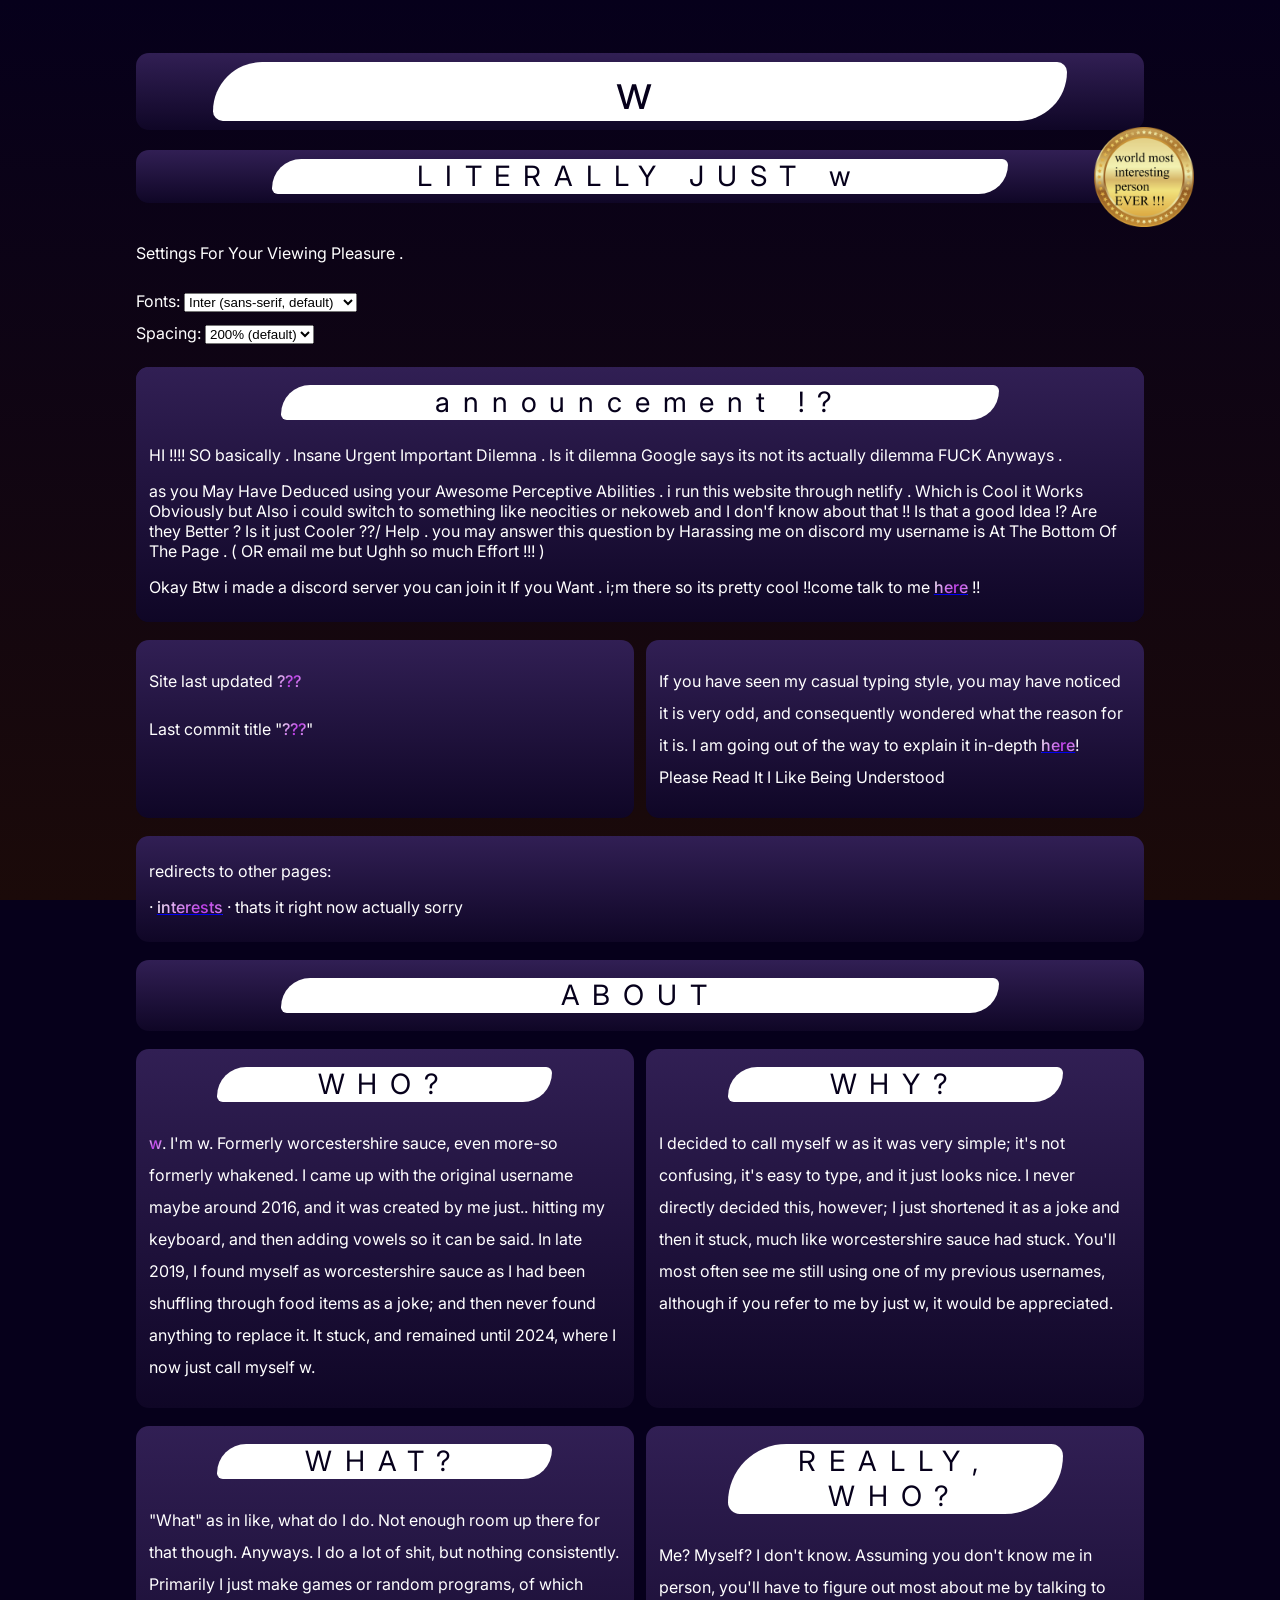
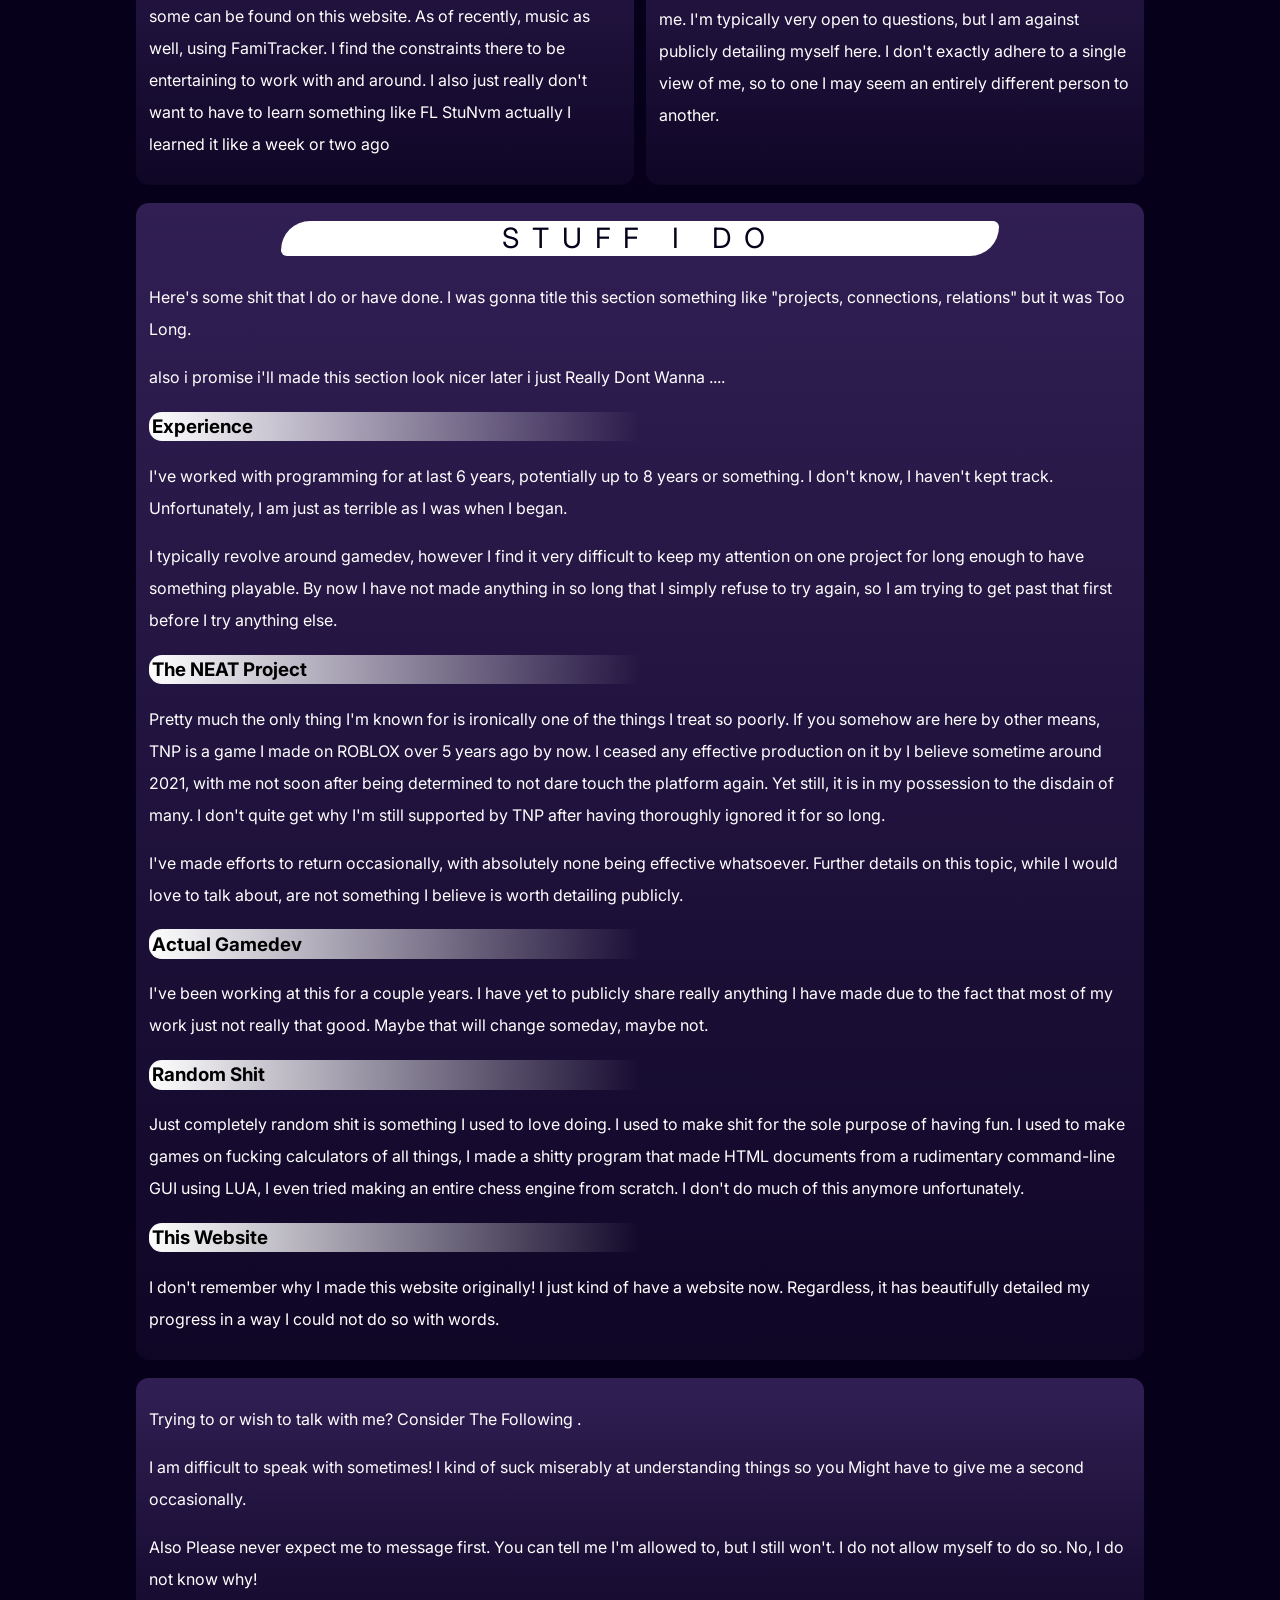
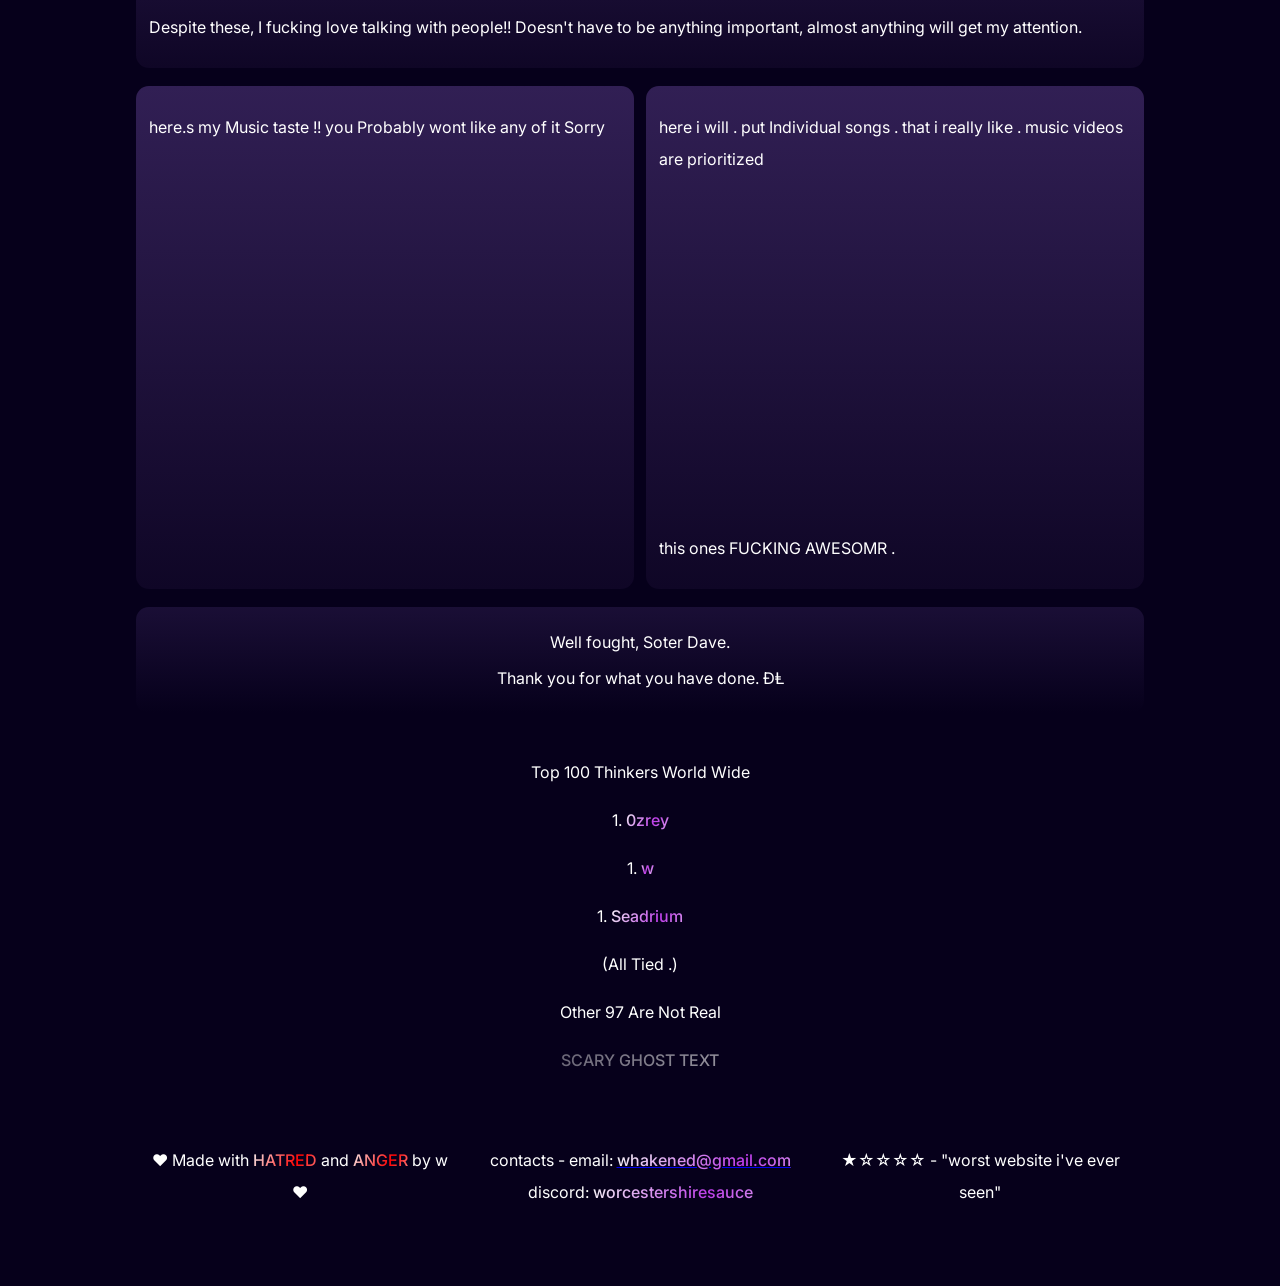
==== index.html @ b0634929 ".hooray Ne wpage Why the fuck not" ====
<!DOCTYPE html>
<html>
    <head>
        <title>WRCSTRSHR</title>
        <link rel="apple-touch-icon" sizes="180x180" href="/apple-touch-icon.png">
        <link rel="icon" type="image/png" sizes="32x32" href="/favicon-32x32.png">
        <link rel="icon" type="image/png" sizes="16x16" href="/favicon-16x16.png">
        <link rel="manifest" href="/site.webmanifest">
        <link rel="mask-icon" href="/safari-pinned-tab.svg" color="#da532c">
        <meta name="apple-mobile-web-app-title" content="WRCSTRSHR">
        <meta name="application-name" content="WRCSTRSHR">
        <meta name="msapplication-TileColor" content="#da532c">
        <meta name="theme-color" content="#ffffff">
        <meta property="og:title" content="WRCSTRSHR" />
        <meta property="og:description" content="wrcstrshr... sau ce..." />
        <meta name="viewport" content="width=device-width, initial-scale=1">
        <meta http-equiv="X-UA-Compatible" content="IE=edge">
        <link rel="stylesheet" href="css/stylesheet_exp.css" />
        <link href="https://fonts.googleapis.com/css?display=swap&amp;family=Inter:500,500italic,300,300italic,400,400italic,700,700italic" rel="stylesheet" type="text/css">
        <link rel="preconnect" href="https://fonts.googleapis.com">
        <link rel="preconnect" href="https://fonts.gstatic.com" crossorigin>
        <link href="https://fonts.googleapis.com/css2?family=Poppins&display=swap" rel="stylesheet">
    </head>
    <body>
        <div class="header">
            <p class="header-text" id="evil-hover"><span>w</span></p>
        </div>
        <br>
        <div class="contain" style="position:relative; align-items:center">
            <div class="subheader">
                <p class="header-text" style="position:relative;z-index:3;">LITERALLY JUST w</p>
            </div>
            <img src="resources/badge.png" style="height:100px;vertical-align:middle;position:absolute;float:right;left:100%;top:50%;transform:translate(-50%,-50%);z-index:1;">
        </div>
        <div class="inl-b full row">
            <p>Settings For Your Viewing Pleasure .</p>
            <label>Fonts:</label>
            <select id="font-select">
                <option value="Arial">Arial (sans-serif)</option>
                <option value="Consolas">Consolas (mono, serif)</option>
                <option value="Georgia">Georgia (serif)</option>
                <option value="Inter" selected>Inter (sans-serif, default)</option>
                <option value="Lucida Sans">Lucida Sans (sans-serif)</option>
                <option value="Times New Roman">Times New Roman (serif)</option>
            </select>
            <br>
            <label>Spacing:</label>
            <select id="spacing-select">
                <option value="100%">100%</option>
                <option value="150%">150%</option>
                <option value="200%" selected>200% (default)</option>
                <option value="250%">250%</option>
                <option value="300%">300%</option>
            </select>
        </div>
        <div class="contain">
            <div class="inl-b full">
                <div class="subheader">
                    <p class="header-text">announcement !?</p>
                </div>
                <p>HI !!!! SO basically . Insane Urgent Important Dilemna . Is it dilemna  Google says its not its actually dilemma FUCK Anyways .</p>
                <p>as you May Have Deduced using your Awesome Perceptive Abilities . i run this website through netlify . Which is Cool it Works Obviously but Also i could switch to something like neocities or nekoweb and I don'f know about that !! Is that a good Idea !?  Are they Better ? Is it just Cooler ??/ Help . you may answer this question by Harassing me on discord my username is At The Bottom  Of The Page . ( OR email me but Ughh so much Effort !!! )</p>
                <p>Okay Btw i made a discord server you can join it If you Want . i;m there so its pretty cool !!come talk to me <a href="https://discord.gg/jdTwcpNpFX"><span class="fancy-text">here</span></a> !!</p>
            </div>
        </div>
        <div class="row">
            <div class="flex-item">
                <p>Site last updated <span class="fancy-text" id="automatic-repo-update-detector-magic">???</span></p>
                <p>Last commit title "<span class="fancy-text" id="automatic-repo-commit-detector-magic">???</span>"</p>
            </div>
            <div class="flex-item">
                <p>If you have seen my casual typing style, you may have noticed it is very odd, and consequently wondered what the reason for it is. I am going out of the way to explain it in-depth <a href="essay.html"><span class="fancy-text">here</span></a>! Please Read It I Like Being Understood</p>
            </div>
        </div>
        <div class="inl-b full">
            <p>redirects to other pages:</p>
            <p>· <a href="interests.html"><span class="fancy-text">interests</span></a> · thats it right now actually sorry</p>
        </div>
        <div class="inl-b full">
            <div class="subheader">
                <p class="header-text">ABOUT</p>
            </div>
        </div>
        <div class="row">
            <div class="flex-item">
                <div class="subheader">
                    <p class="header-text">WHO?</p>
                </div>
                <p><span class="fancy-text">w</span>. I'm w. Formerly worcestershire sauce, even more-so formerly whakened. I came up with the original username maybe around 2016, and it was created by me just.. hitting my keyboard, and then adding vowels so it can be said. In late 2019, I found myself as worcestershire sauce as I had been shuffling through food items as a joke; and then never found anything to replace it. It stuck, and remained until 2024, where I now just call myself w.</p>
            </div>
            <div class="flex-item">
                <div class="subheader">
                    <p class="header-text">WHY?</p>
                </div>
                <p>I decided to call myself w as it was very simple; it's not confusing, it's easy to type, and it just looks nice. I never directly decided this, however; I just shortened it as a joke and then it stuck, much like worcestershire sauce had stuck. You'll most often see me still using one of my previous usernames, although if you refer to me by just w, it would be appreciated.</p>
            </div>
        </div>
        <div class="row">
            <div class="flex-item">
                <div class="subheader">
                    <p class="header-text">WHAT?</p>
                </div>
                <p>"What" as in like, what do I do. Not enough room up there for that though. Anyways. I do a lot of shit, but nothing consistently. Primarily I just make games or random programs, of which some can be found on this website. As of recently, music as well, using FamiTracker. I find the constraints there to be entertaining to work with and around. I also just really don't want to have to learn something like FL StuNvm actually I learned it like a week or two ago</p>
            </div>
            <div class="flex-item">
                <div class="subheader">
                    <p class="header-text">REALLY, WHO?</p>
                </div>
                <p>Me? Myself? I don't know. Assuming you don't know me in person, you'll have to figure out most about me by talking to me. I'm typically very open to questions, but I am against publicly detailing myself here. I don't exactly adhere to a single view of me, so to one I may seem an entirely different person to another.</p>
            </div>
        </div>
        <div class="inl-b full custom-spacing">
            <div class="subheader">
                <p class="header-text">STUFF I DO</p>
            </div>
            <p>Here's some shit that I do or have done. I was gonna title this section something like "projects, connections, relations" but it was Too Long.</p>
            <p>also i promise i'll made this section look nicer later i just Really Dont Wanna ....</p>
            <h3>Experience</h3>
            <p>I've worked with programming for at last 6 years, potentially up to 8 years or something. I don't know, I haven't kept track. Unfortunately, I am just as terrible as I was when I began.</p>
            <p>I typically revolve around gamedev, however I find it very difficult to keep my attention on one project for long enough to have something playable. By now I have not made anything in so long that I simply refuse to try again, so I am trying to get past that first before I try anything else.</p>
            <h3>The NEAT Project</h3>
            <p>Pretty much the only thing I'm known for is ironically one of the things I treat so poorly. If you somehow are here by other means, TNP is a game I made on ROBLOX over 5 years ago by now. I ceased any effective production on it by I believe sometime around 2021, with me not soon after being determined to not dare touch the platform again. Yet still, it is in my possession to the disdain of many. I don't quite get why I'm still supported by TNP after having thoroughly ignored it for so long.</p>
            <p>I've made efforts to return occasionally, with absolutely none being effective whatsoever. Further details on this topic, while I would love to talk about, are not something I believe is worth detailing publicly.</p>
            <h3>Actual Gamedev</h3>
            <p>I've been working at this for a couple years. I have yet to publicly share really anything I have made due to the fact that most of my work just not really that good. Maybe that will change someday, maybe not.</p>
            <h3>Random Shit</h3>
            <p>Just completely random shit is something I used to love doing. I used to make shit for the sole purpose of having fun. I used to make games on fucking calculators of all things, I made a shitty program that made HTML documents from a rudimentary command-line GUI using LUA, I even tried making an entire chess engine from scratch. I don't do much of this anymore unfortunately.</p>
            <h3>This Website</h3>
            <p>I don't remember why I made this website originally! I just kind of have a website now. Regardless, it has beautifully detailed my progress in a way I could not do so with words.</p>
        </div>
        <div class="inl-b full custom-spacing">
            <p>Trying to or wish to talk with me? Consider The Following .</p>
            <p>I am difficult to speak with sometimes! I kind of suck miserably at understanding things so you Might have to give me a second occasionally.</p>
            <p>Also Please never expect me to message first. You can tell me I'm allowed to, but I still won't. I do not allow myself to do so. No, I do not know why!</p>
            <p>Despite these, I fucking love talking with people!! Doesn't have to be anything important, almost anything will get my attention.</p>
            <p hidden>No Like Seriously Please Talk To Me . I Beg .</p>
        </div>
        <div class="row">
            <div class="flex-item">
                <p>here.s my Music taste !!  you Probably wont like any of it  Sorry</p>
                <iframe style="border-radius:12px" src="https://open.spotify.com/embed/playlist/1GvPJZ5FViC3XLOrgk7aJn?utm_source=generator&theme=0" width="100%" height="352" frameBorder="0" allowfullscreen="" allow="autoplay; clipboard-write; encrypted-media; fullscreen; picture-in-picture" loading="lazy"></iframe>
            </div>
            <div class="flex-item">
                <p>here i will . put Individual songs . that i really like . music videos are prioritized</p>
                <iframe width="560" height="315" src="https://www.youtube.com/embed/6N4rLtjPzH0?si=z0JLxBA4Mx4wcsx-" title="YouTube video player" frameborder="0" allow="accelerometer; autoplay; clipboard-write; encrypted-media; gyroscope; picture-in-picture; web-share" referrerpolicy="strict-origin-when-cross-origin" allowfullscreen></iframe>
                <p>this ones FUCKING AWESOMR .</p>
            </div>
        </div>
        <div class="inl-b full fadeout">
            <p style="text-align: center;">Well fought, Soter Dave.</p>
            <p style="text-align: center;">Thank you for what you have done. ĐⱠ</p>
        </div>
        <div class="inl-b full decocontain custom-spacing">
            <p style="text-align: center;">Top 100 Thinkers World Wide</p>
            <p style="text-align: center;">1. <span class="fancy-text">0zrey</span></p>
            <p style="text-align: center;">1. <span class="fancy-text">w</span></p>
            <p style="text-align: center;">1. <span class="fancy-text">Seadrium</span></p>
            <p style="text-align: center;">(All Tied .)</p>
            <p style="text-align: center;">Other 97 Are Not Real</p>
            <p style="text-align: center;" class="scary-ghost-text">SCARY GHOST TEXT</p>
        </div>
        <div class="decocontain row">
            <div class="flex-item decocontain">
                <p style="text-align: center;">❤ Made with <span class="fancy-text" style="color:#f00;">HATRED</span> and <span class="fancy-text" style="color:#f00;">ANGER</span> by w ❤</p>
            </div>
            <div class="flex-item decocontain">
                <p style="text-align: center;">contacts - email: <a href="mailto:whakened@gmail.com"><span class="fancy-text">whakened@gmail.com</span></a> discord: <span class="fancy-text">worcestershiresauce</span></p>
            </div>
            <div class="flex-item decocontain">
                <p style="text-align: center;">★☆☆☆☆ - "worst website i've ever seen"</p>
            </div>
        </div>
        <script>
            async function getDateOfLastUpdate() {
                const response = await fetch(`https://api.github.com/repos/whakened/wrcstrshr`);
                const repoData = await response.json();
                const lastUpdated = new Date(repoData.updated_at).toLocaleString();
                document.getElementById('automatic-repo-update-detector-magic').textContent = lastUpdated;
            }
            getDateOfLastUpdate();
            async function getLastCommit() {
                const response = await fetch(`https://api.github.com/repos/whakened/wrcstrshr/commits`);
                const commitData = await response.json();
                const lastCommit = commitData[0].commit.message;
                document.getElementById('automatic-repo-commit-detector-magic').textContent = lastCommit;
            }
            getLastCommit();
        </script>
        <script>
            document.getElementById('font-select').addEventListener('change', function () {
                const selectedFont = this.value;
                document.body.style.fontFamily = selectedFont;
            });
            document.getElementById('spacing-select').addEventListener('change', function () {
                const selectedSpacing = this.value;
                const elements = document.querySelectorAll('.row');
                elements.forEach(function(element) {
                    element.style.lineHeight = selectedSpacing;
                });
                const elements_alt = document.querySelectorAll('.custom-spacing > p')
                elements_alt.forEach(function(element) {
                    element.style.lineHeight = selectedSpacing;
                });
            });
        </script>
        <script>
            var kp = 0;
            document.onkeypress = function (e) {
                e = e || window.event;
                switch(kp){ //YES !!! IF-ELSE CHAINS BUT FANCY !!! FUCK YEAHJ !!! Kill me
                    case 0:
                        if(e.keyCode==115){
                            kp=e.keyCode;
                        } else {
                            kp=0;
                        }
                        break; 
                    case 115:
                        if(e.keyCode==112){
                            kp=e.keyCode;
                        } else {
                            kp=0;
                        }
                        break; 
                    case 112:
                        if(e.keyCode==105){
                            kp=e.keyCode;
                        } else {
                            kp=105;
                        }
                        break; 
                    case 105:
                        if(e.keyCode==110){
                            kp=0;
                            document.body.style.animationName = 'spin';
                        } else {
                            kp=0;
                        }
                        break; 
                }
            };
        </script>
    </body>
</html>
---- css/stylesheet_exp.css ----
body {
    padding: 5vh 10vw;
    background-color: #06001B; 
    height: 100%;
    background-repeat: no-repeat;
    background-attachment: fixed;
    font-family: 'Inter', sans-serif;
    background-image: linear-gradient(to bottom, #06001B, #1B0A09);

    animation-name: none;
    animation-duration: 30000ms;
    animation-iteration-count: infinite;
    animation-timing-function: linear;
}
div {
    border-radius: 1vw;
    background-color: #311F54;
    padding: 1vh 1vw;
    color: #fff;
    font-size: 1rem;
    background-image: linear-gradient(to bottom, #311F54, #0F0626)
}
h3 {
    color: #000;
    border-radius: 1vw;
    padding: 0.25vw;
    align-self: left;
    background: linear-gradient(to right, #fff, #fff0, #fff0)
}
#oneko {
    border-radius: 0;
    background-color: #311F5400;
    padding: 0vh 0vw;
    margin: none;
    font-size: 10vw;
    height: inherit;
    background-image: none;
}
#evil-hover:hover span {
    display: none;
}
#evil-hover:hover:before {
    content: "I HATE CSS";
}
.hidecontent > * {
    opacity: 100%;
    transition: opacity 0.3s;
}
.hidecontent:not(:hover) > * {
    opacity: 0%;
    transition: opacity 0.3s;
}
::-webkit-scrollbar {
    background: linear-gradient(to bottom, #040014, #0F0605);
}
::-webkit-scrollbar-thumb {
    background: linear-gradient(to bottom, #110B1E, #1F0B0A);
    border-radius: 15px;
}
::-webkit-scrollbar-thumb:hover {
    background: linear-gradient(to bottom, #1A112D, #3D1614);
    border-radius: 15px;
}
.header + br + .contain ~ div {
    margin-top: 2vh;
}
.contain {
    border-radius: 1vw;
    padding: 0vh 0vw;
}
.row {
    border-radius: 1vw;
    padding: 0vh 0vw;
    display: flex;
    justify-content:stretch;
    background-image: none;
    background: none;
    line-height:200%;
}
ul {
    line-height:200%;
}
.custom-spacing p {
    line-height:200%;
}
.row > div {
    flex-basis: 100%;
    margin-left: 0.5vw;
    margin-right: 0.5vw;
    height: inherit;
    overflow:hidden;
    overflow-wrap:break-word;
}
.flex-item:first-child {
    margin-left: 0vw;
    margin-right: 0.5vw;
}
.flex-item:last-child{
    margin-left: 0.5vw;
    margin-right: 0vw;
}
.header {
    text-align: center;
    letter-spacing: 1vw;
    font-size: 3rem;
    color: #06001B;
    background-color: none;
}
.subheader {
    text-align: center;
    letter-spacing: 1vw;
    font-size: 1.75rem;
    color: #06001B;
    background-color: #ffffff00;
    background-image: none;
}
.header > .header-text {
    background-image: url("https://wrcstrshr.netlify.app/logo.png");
    background-blend-mode: difference;
    background-size: 50vw;
    background-position: center;
    background-repeat: no-repeat;
    background-color: #fff;
    margin: 0vh 5vw;
    border-radius: 5rem 1rem;
    text-shadow: #fff 2px 2px, #fff 2px -2px, #fff -2px 2px, #fff -2px -2px;
}
.subheader > .header-text {
    background-image: url("https://wrcstrshr.netlify.app/logo.png");
    background-blend-mode: difference;
    background-size: 50vw;
    background-position: center;
    background-repeat: no-repeat;
    background-color: #fff;
    margin: 0vh 5vw;
    border-radius: 5rem 1rem;
    text-shadow: #fff 2px 2px, #fff 2px -2px, #fff -2px 2px, #fff -2px -2px;
    width: 75%;
    margin-left: 12.5%;
    line-height: 125%;
}
.row > .flex-item > .subheader > .header-text {
    background-size: 25vw;
}
.fadeout {
    background: linear-gradient(to bottom, #311F5477, #0F062600);
}
.inl-b {
    display: inline-block;
}
.quart { 
    width: calc(97.5% / 4 - 2.25vw);
    margin-left: 0.75vw;
    overflow-wrap: break-word;
}
.fquart  {
    width: calc(97.5% / 4 - 2.25vw);
    margin-left: 0vw;
    overflow-wrap: break-word;
}
.half {
    width: 47%;
    overflow-wrap: break-word;
}
.full {
    width: 97.5%;
    overflow-wrap: break-word;
}
.left {
    float: left;
}
.right {
    float: right;
}
.decotext {
    text-align: center;
    font-size: 3rem;
	background: linear-gradient(to bottom, #110B1E, #3D1614);
    background-clip: text;
	-webkit-background-clip: text;
	-webkit-text-fill-color: transparent;
    letter-spacing: -2px;
}
.decocontain {
    background: none;
}
.decotextb {
    text-align: center;
    font-size: 3rem;
    margin-top: -6rem;
    letter-spacing: -2px;
}
.fancy-text {
    color: #bd3ce8;
    --glare: #f5f5f5;
	animation: fancyText 5s ease-in-out infinite;
	background: linear-gradient(-60deg, currentColor, currentColor, var(--glare), currentColor, var(--glare));
	background-size: 300%;
	-webkit-background-clip: text;
	background-clip: text;
	-webkit-text-fill-color: transparent;
    font-weight: 500;
}
@keyframes fancyText {
	0% {background-position: 50% 50%;}
	50% {background-position: 100% 50%;}
    100% {background-position: 200% 50%;}
}
.scary-ghost-text {
	animation: scaryGhostText 5s ease-in-out infinite;
	background: linear-gradient(-60deg, transparent, transparent, #f5f3f5, transparent);
	background-size: 300%;
	-webkit-background-clip: text;
	background-clip: text;
	-webkit-text-fill-color: transparent;
    font-weight: 500;
}
@keyframes scaryGhostText {
	0% {background-position: 50% 50%;}
	50% {background-position: 100% 50%;}
    100% {background-position: 200% 50%;}
}

/* SPIN !!!! YEAJH */

@-webkit-keyframes spin {
    from { -webkit-transform: rotate(0deg); }
    to { -webkit-transform: rotate(360deg); }
}
@keyframes spin {
    from { transform:rotate(0deg); }
    to { transform:rotate(360deg); }
}
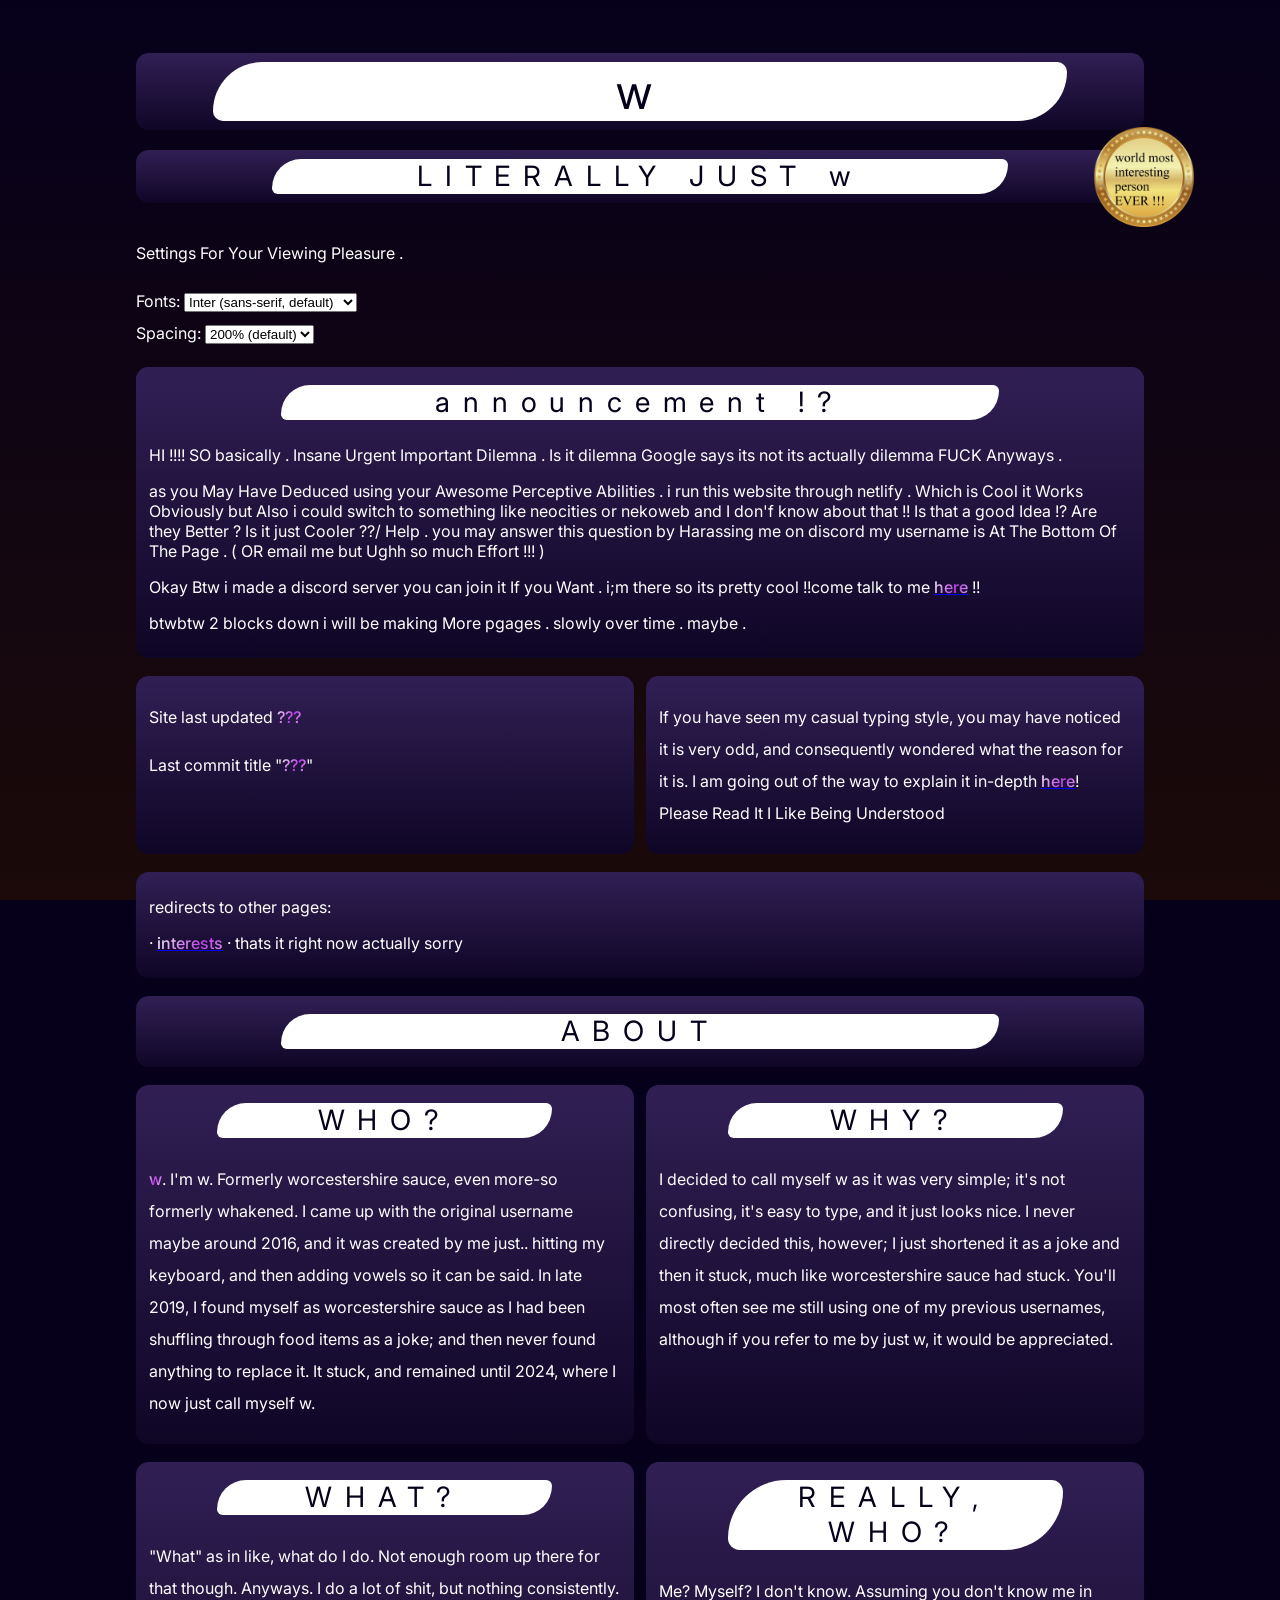
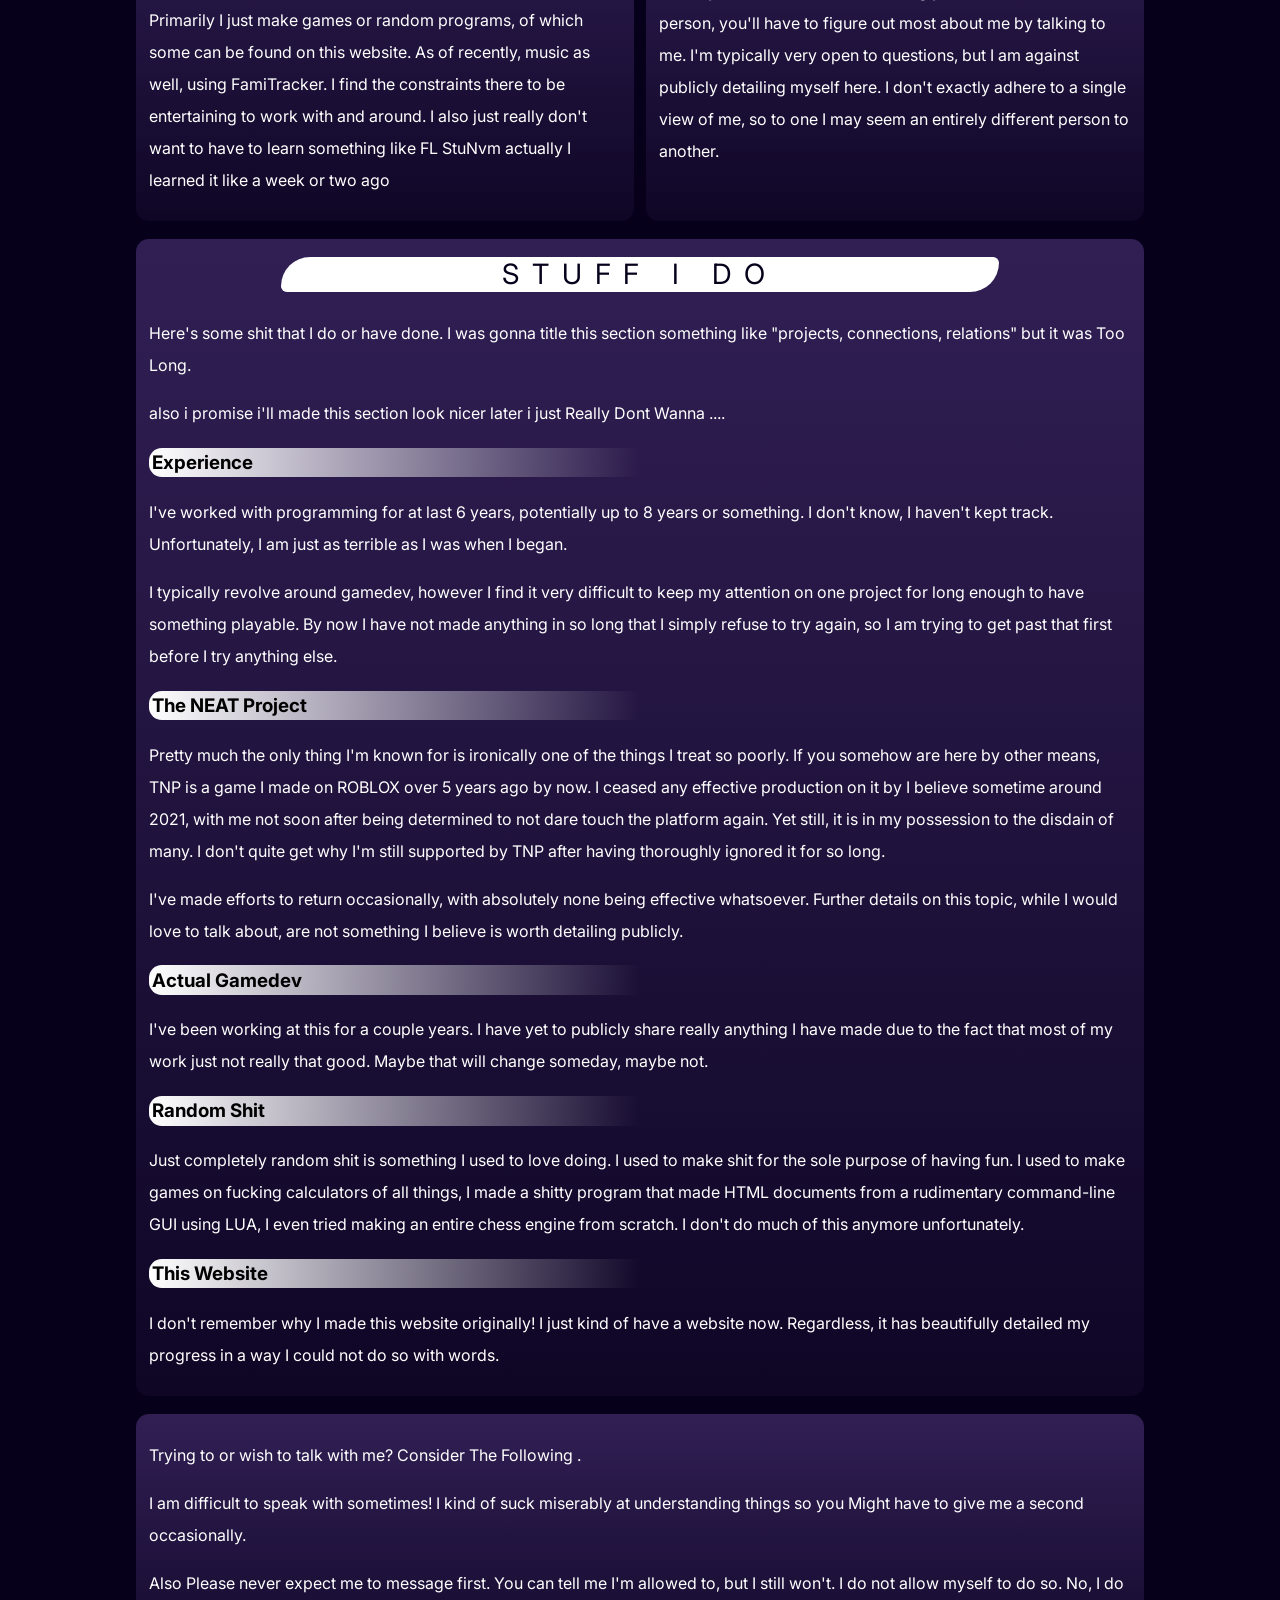
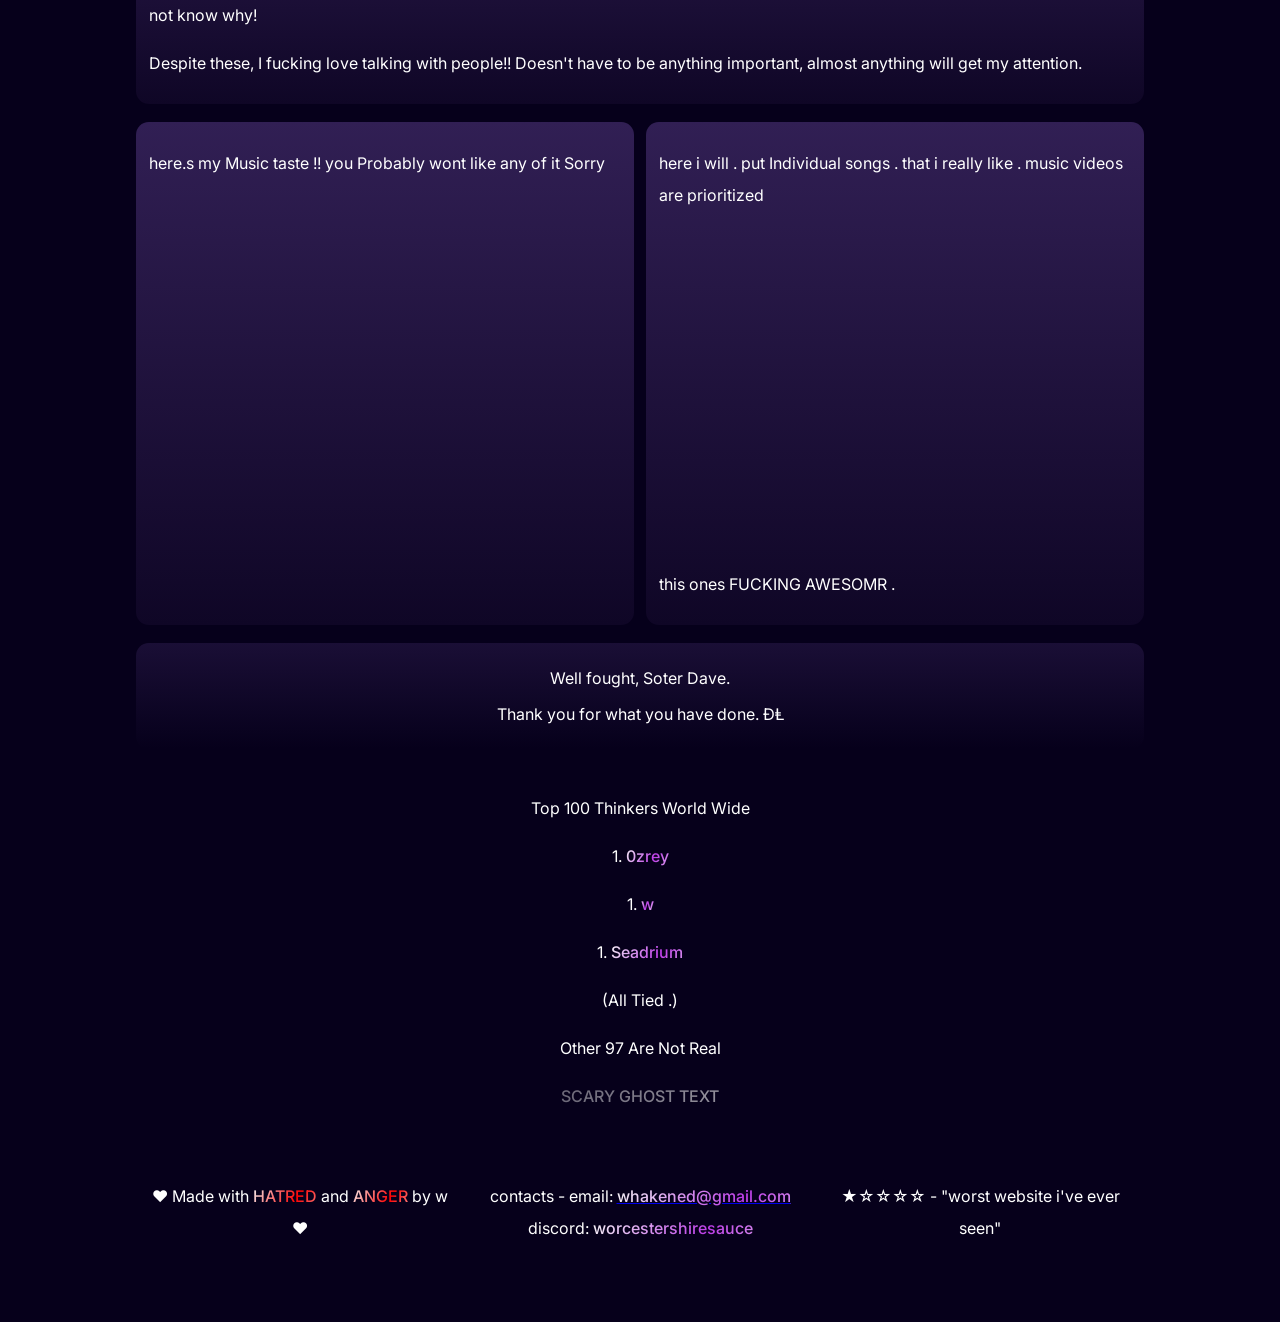
==== commit 30407f03: "i hate writing !!!!" ====
--- a/index.html
+++ b/index.html
@@ -61,6 +61,7 @@
                 <p>HI !!!! SO basically . Insane Urgent Important Dilemna . Is it dilemna  Google says its not its actually dilemma FUCK Anyways .</p>
                 <p>as you May Have Deduced using your Awesome Perceptive Abilities . i run this website through netlify . Which is Cool it Works Obviously but Also i could switch to something like neocities or nekoweb and I don'f know about that !! Is that a good Idea !?  Are they Better ? Is it just Cooler ??/ Help . you may answer this question by Harassing me on discord my username is At The Bottom  Of The Page . ( OR email me but Ughh so much Effort !!! )</p>
                 <p>Okay Btw i made a discord server you can join it If you Want . i;m there so its pretty cool !!come talk to me <a href="https://discord.gg/jdTwcpNpFX"><span class="fancy-text">here</span></a> !!</p>
+                <p>btwbtw 2 blocks down i will be making More pgages . slowly over time . maybe .</p>
             </div>
         </div>
         <div class="row">
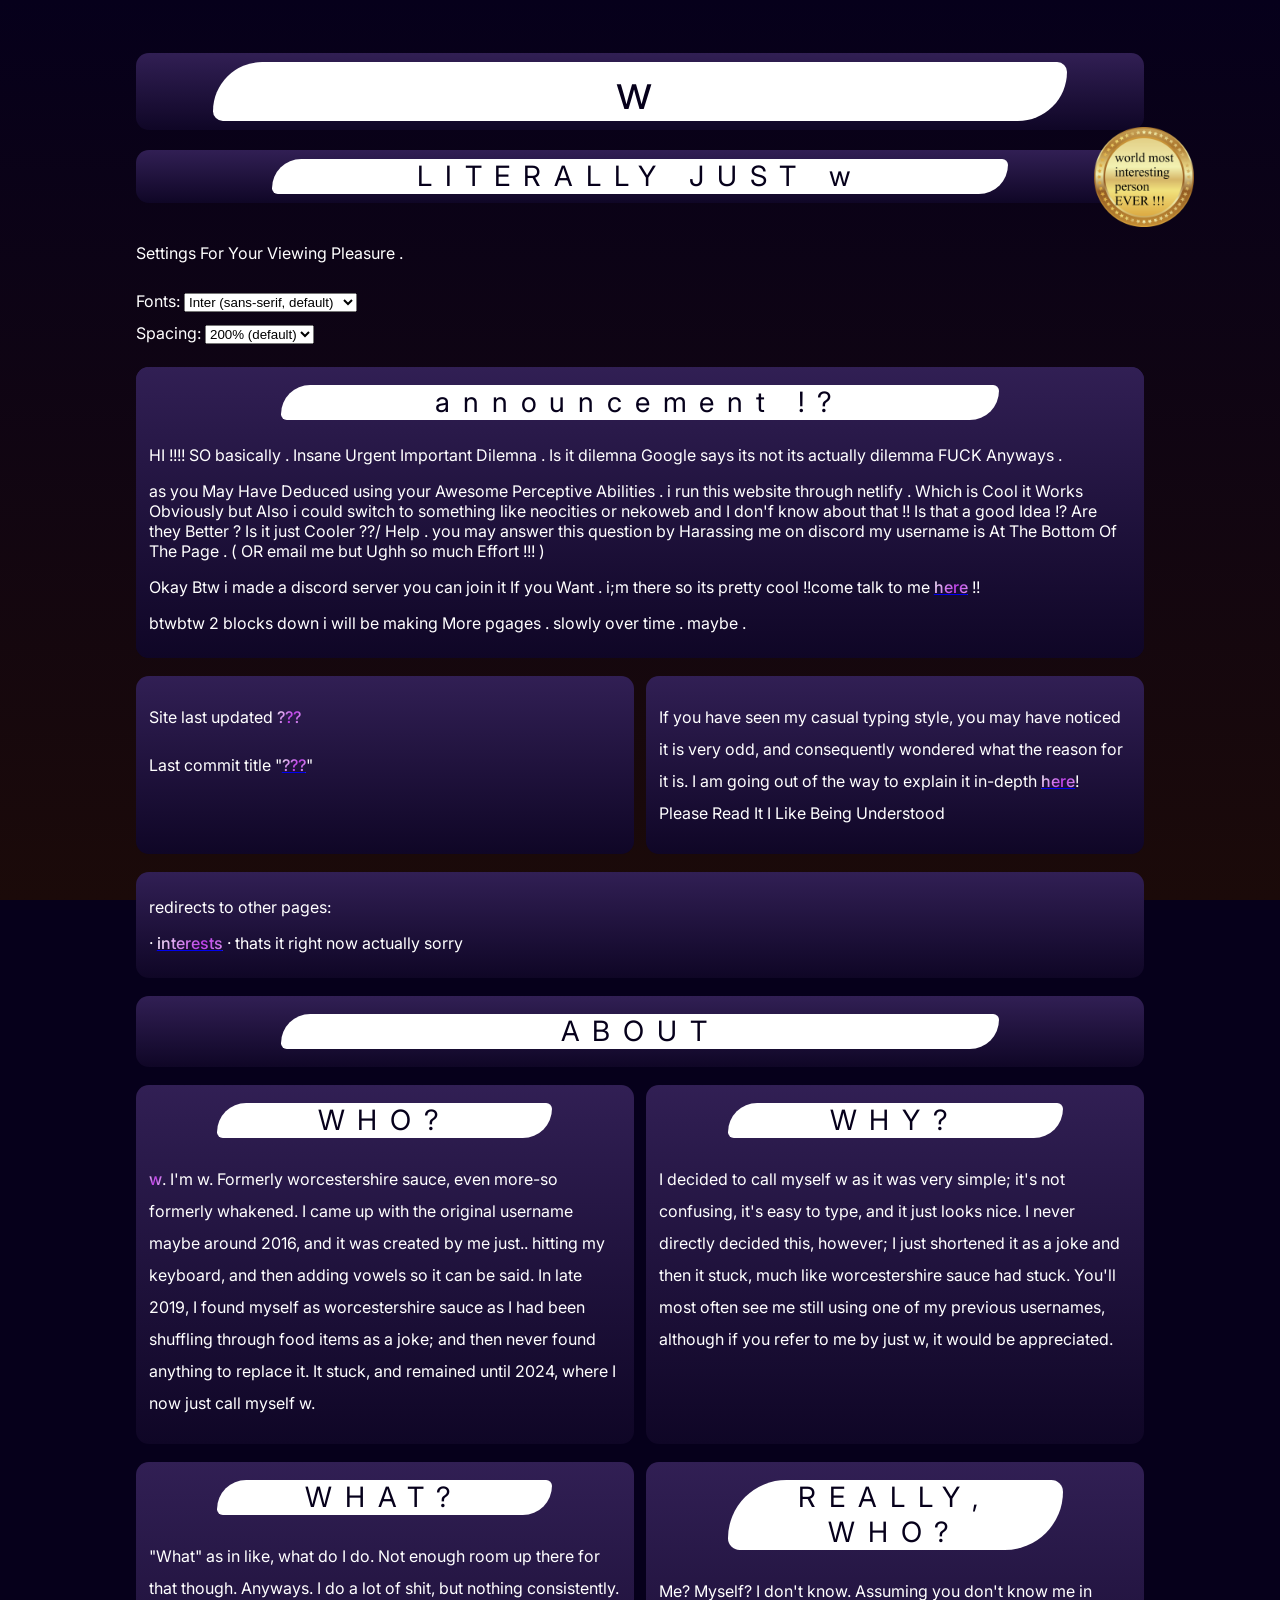
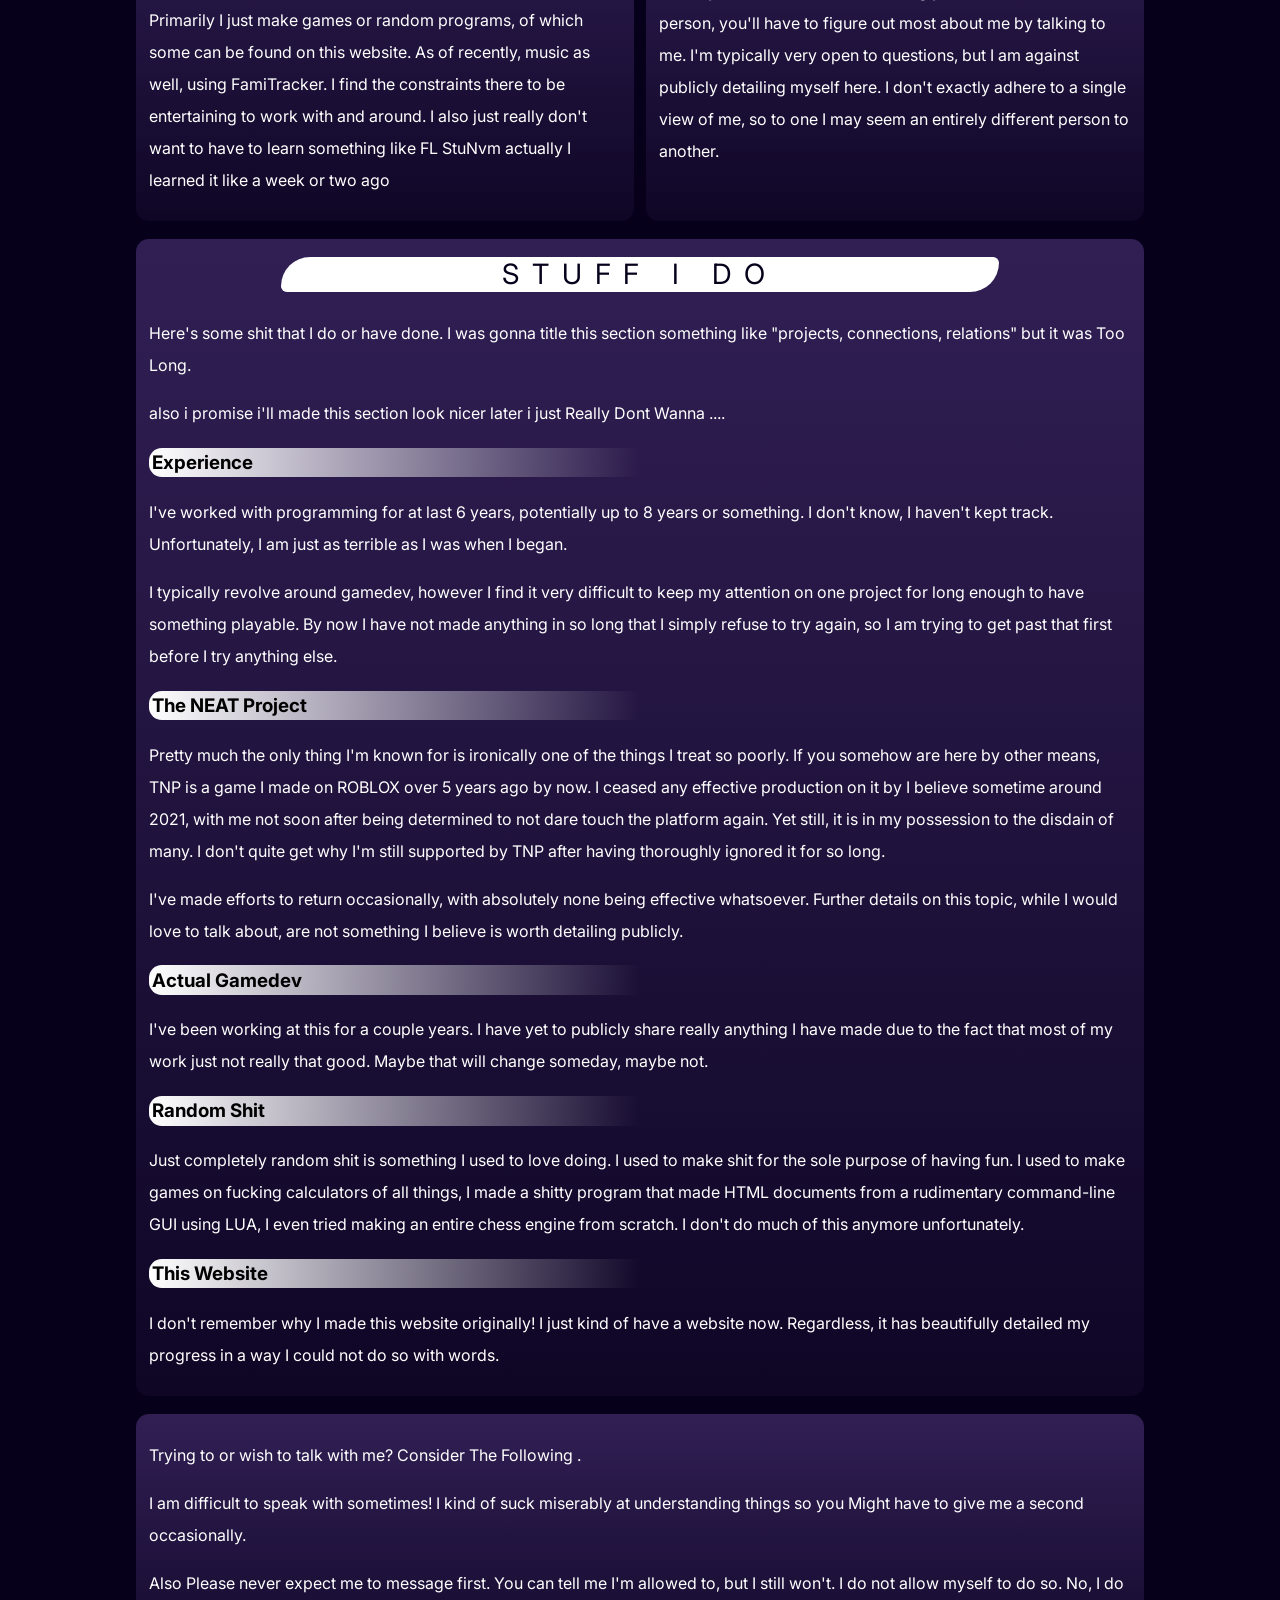
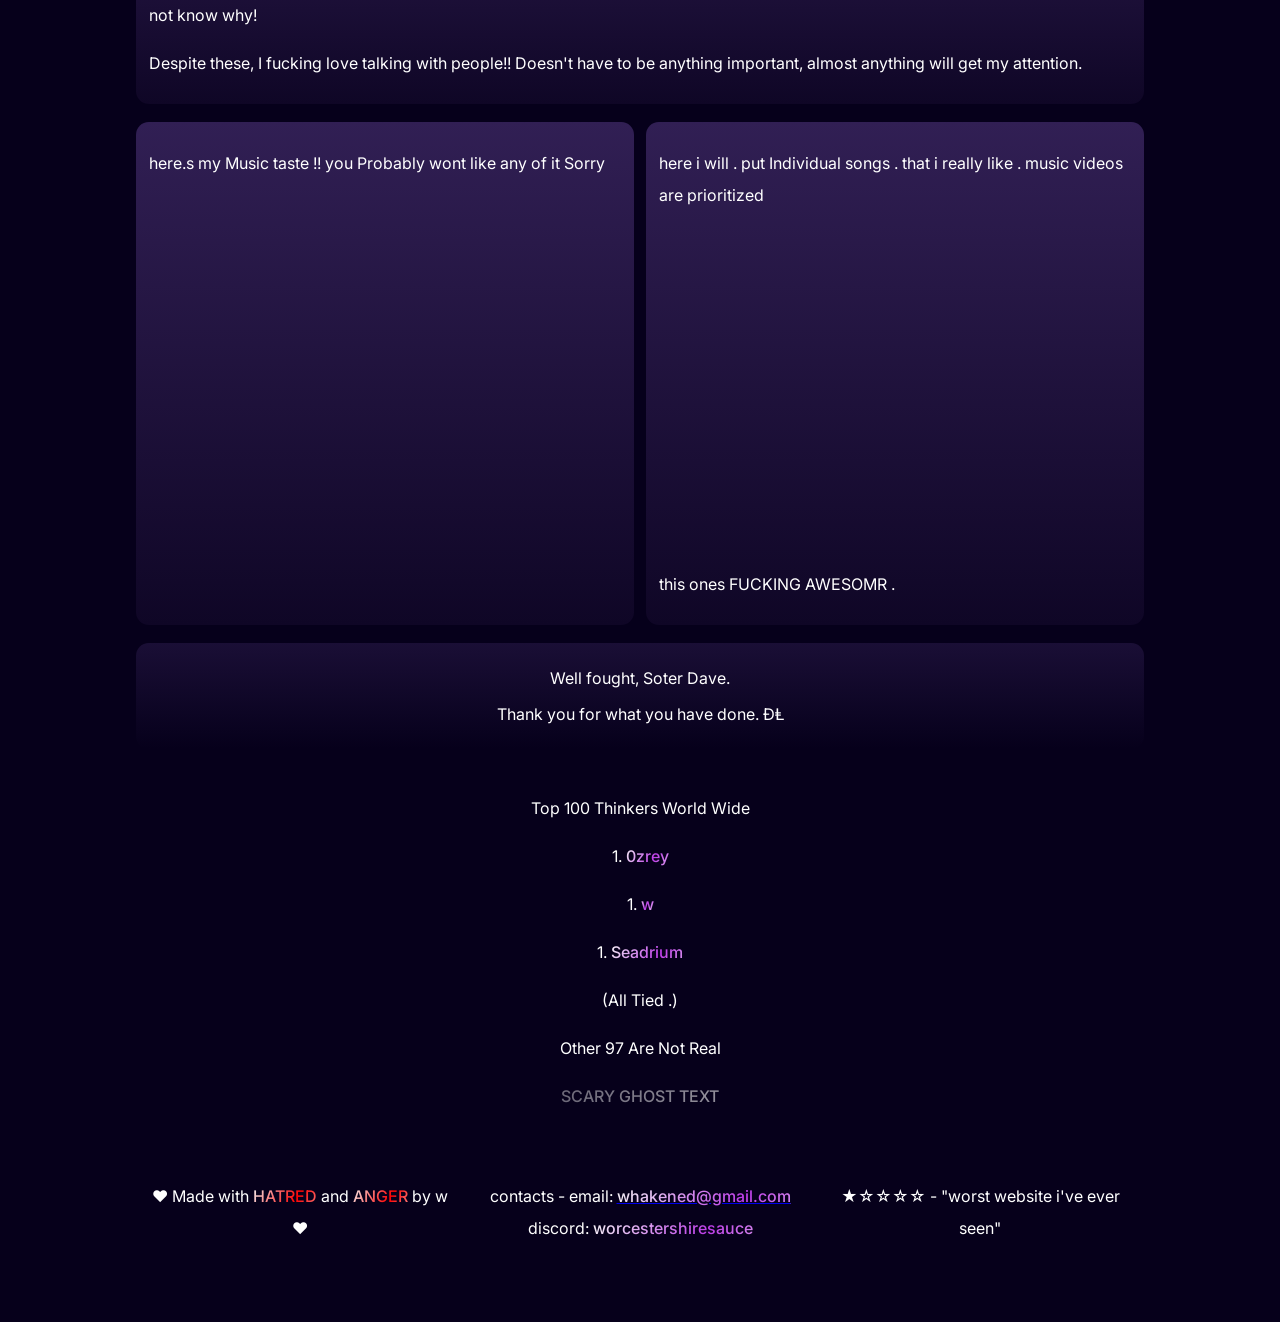
==== commit af38630d: "okay There we go Thankgod" ====
--- a/index.html
+++ b/index.html
@@ -67,7 +67,7 @@
         <div class="row">
             <div class="flex-item">
                 <p>Site last updated <span class="fancy-text" id="automatic-repo-update-detector-magic">???</span></p>
-                <p>Last commit title "<span class="fancy-text" id="automatic-repo-commit-detector-magic">???</span>"</p>
+                <p>Last commit title "<a href="changelog.html"><span class="fancy-text" id="automatic-repo-commit-detector-magic">???</span></a>"</p>
             </div>
             <div class="flex-item">
                 <p>If you have seen my casual typing style, you may have noticed it is very odd, and consequently wondered what the reason for it is. I am going out of the way to explain it in-depth <a href="essay.html"><span class="fancy-text">here</span></a>! Please Read It I Like Being Understood</p>
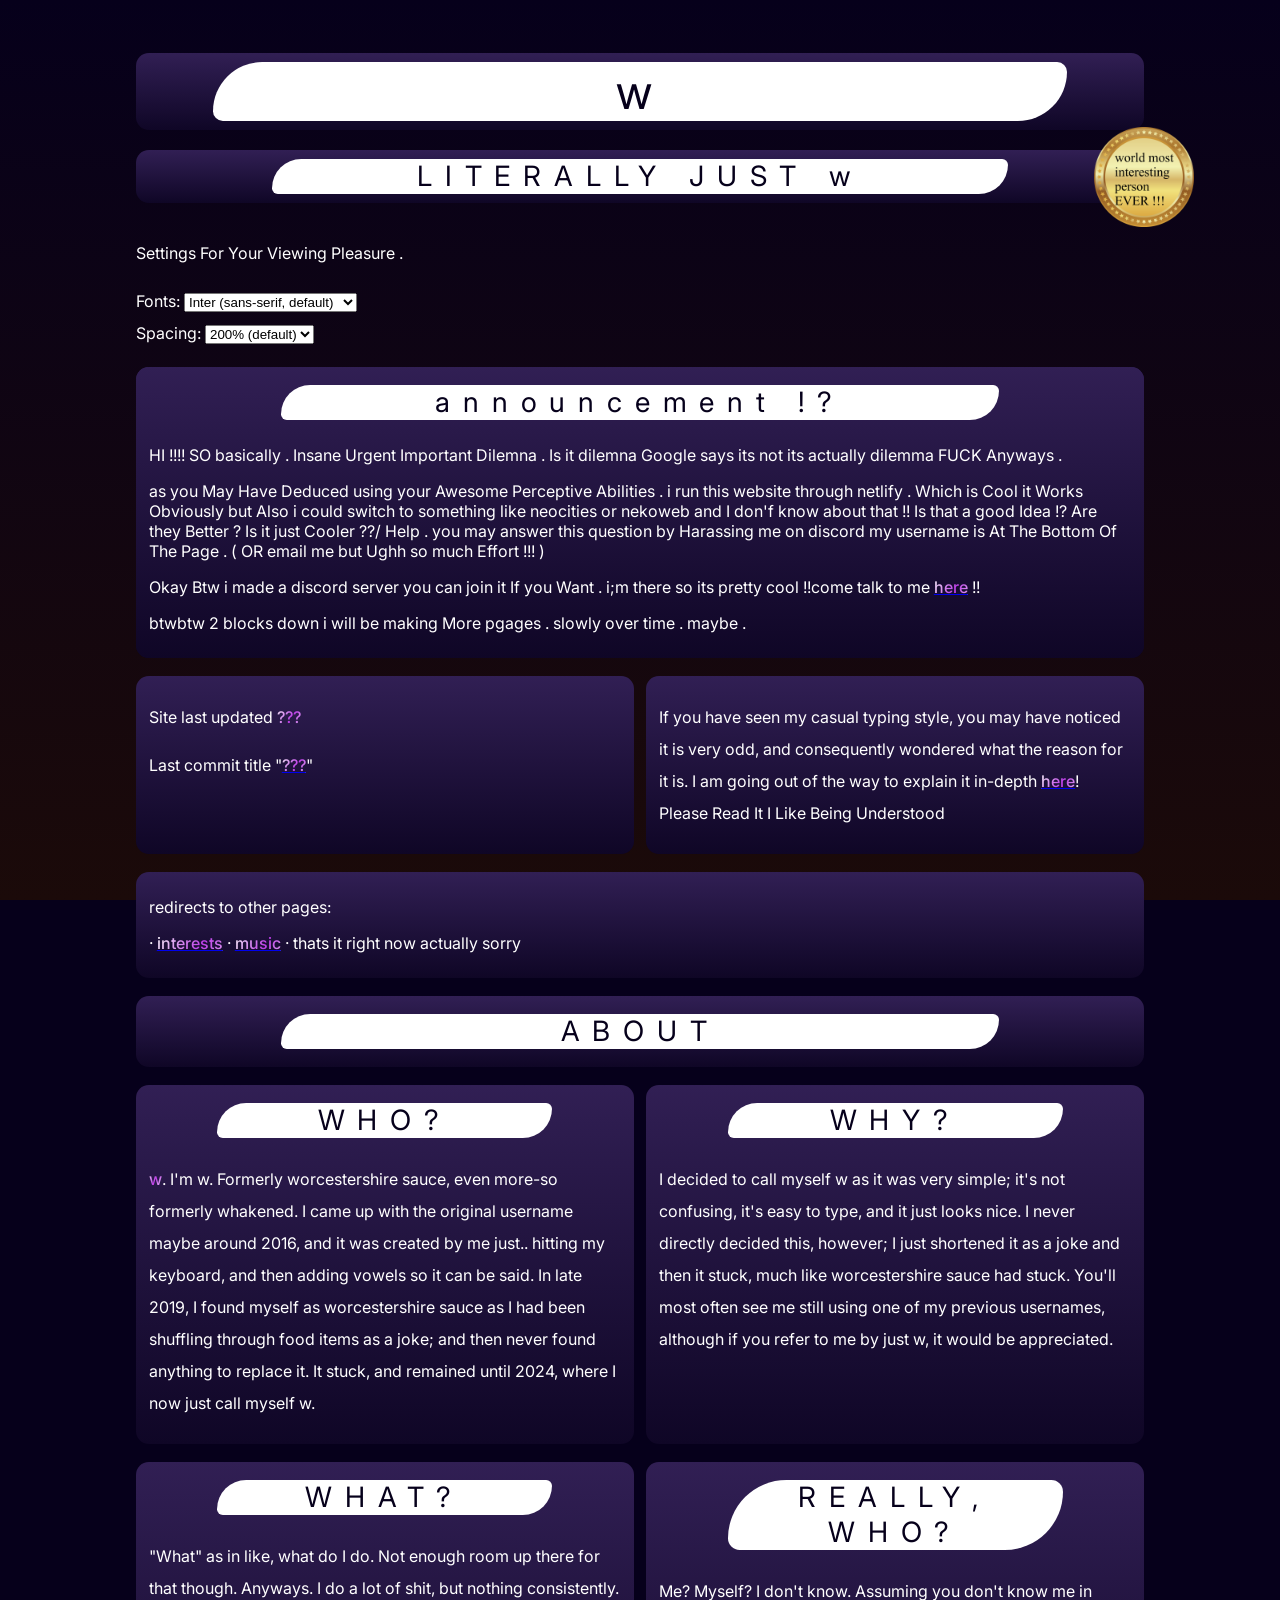
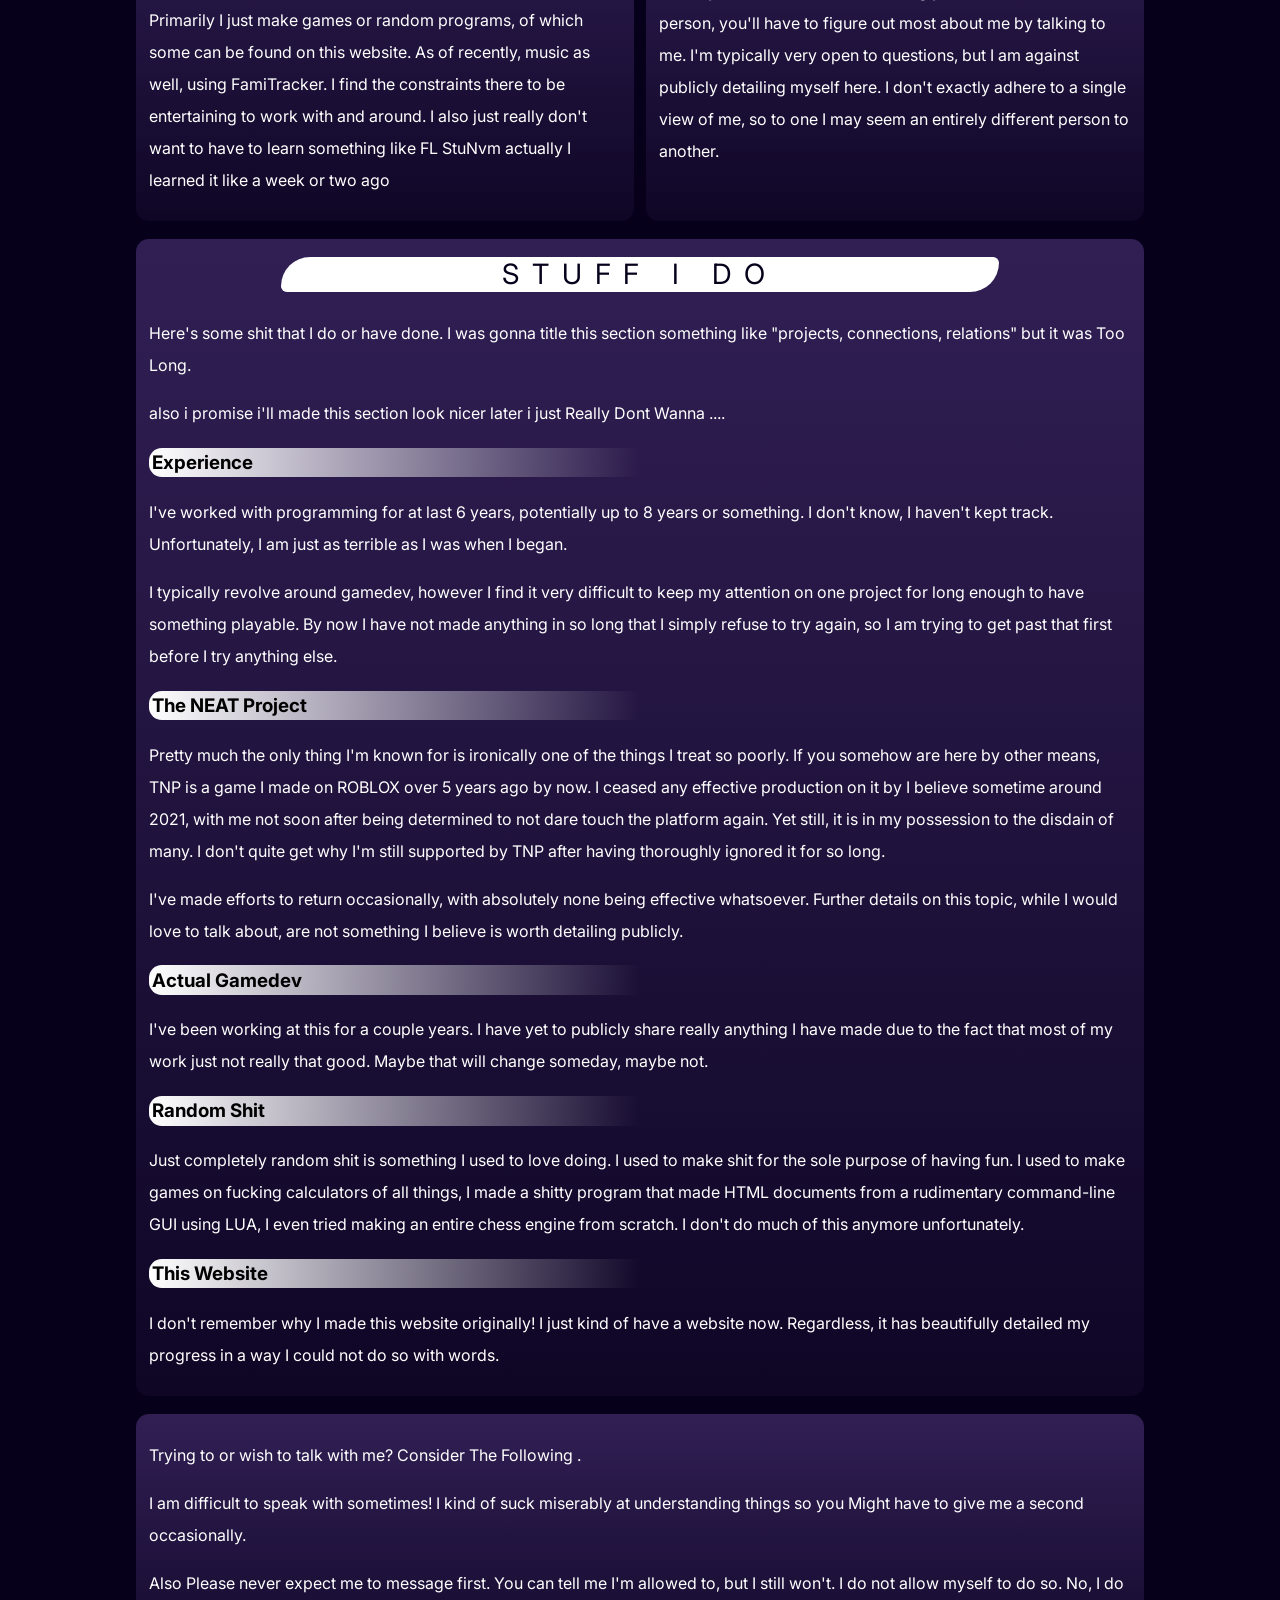
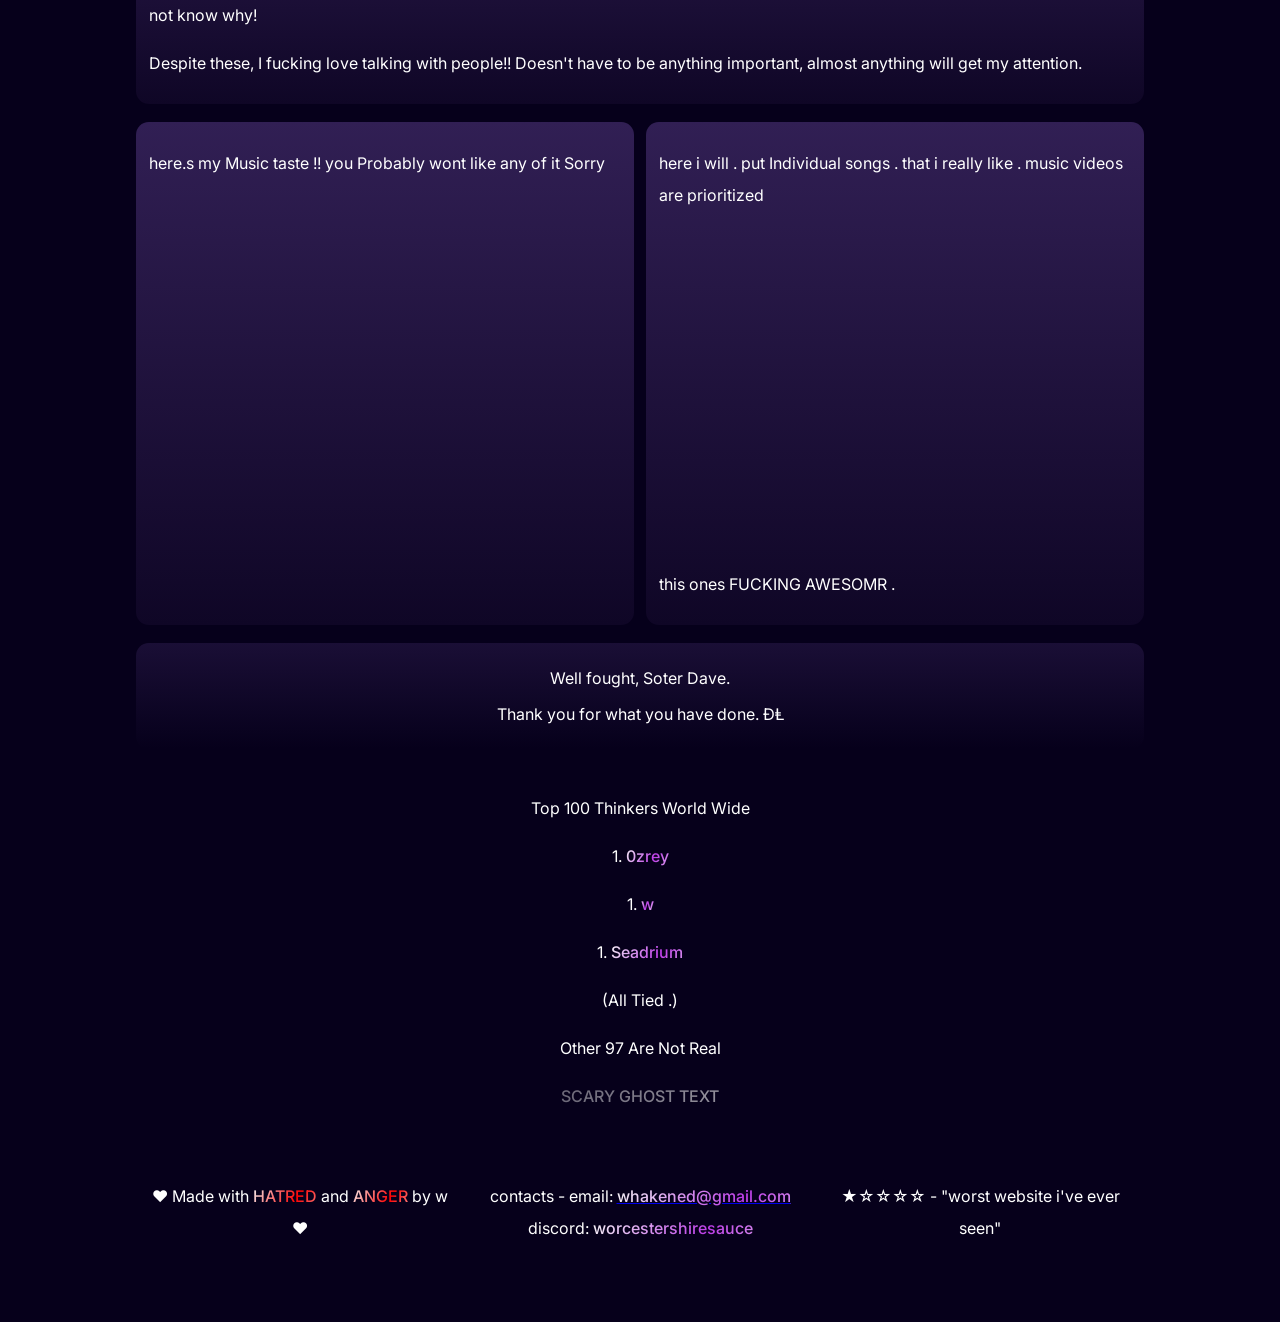
==== commit 9a244fda: "WAAAIT !!! okay there NOW we're good ." ====
--- a/index.html
+++ b/index.html
@@ -75,7 +75,7 @@
         </div>
         <div class="inl-b full">
             <p>redirects to other pages:</p>
-            <p>· <a href="interests.html"><span class="fancy-text">interests</span></a> · thats it right now actually sorry</p>
+            <p>· <a href="interests.html"><span class="fancy-text">interests</span></a> · <a href="music.html"><span class="fancy-text">music</span></a> · thats it right now actually sorry</p>
         </div>
         <div class="inl-b full">
             <div class="subheader">
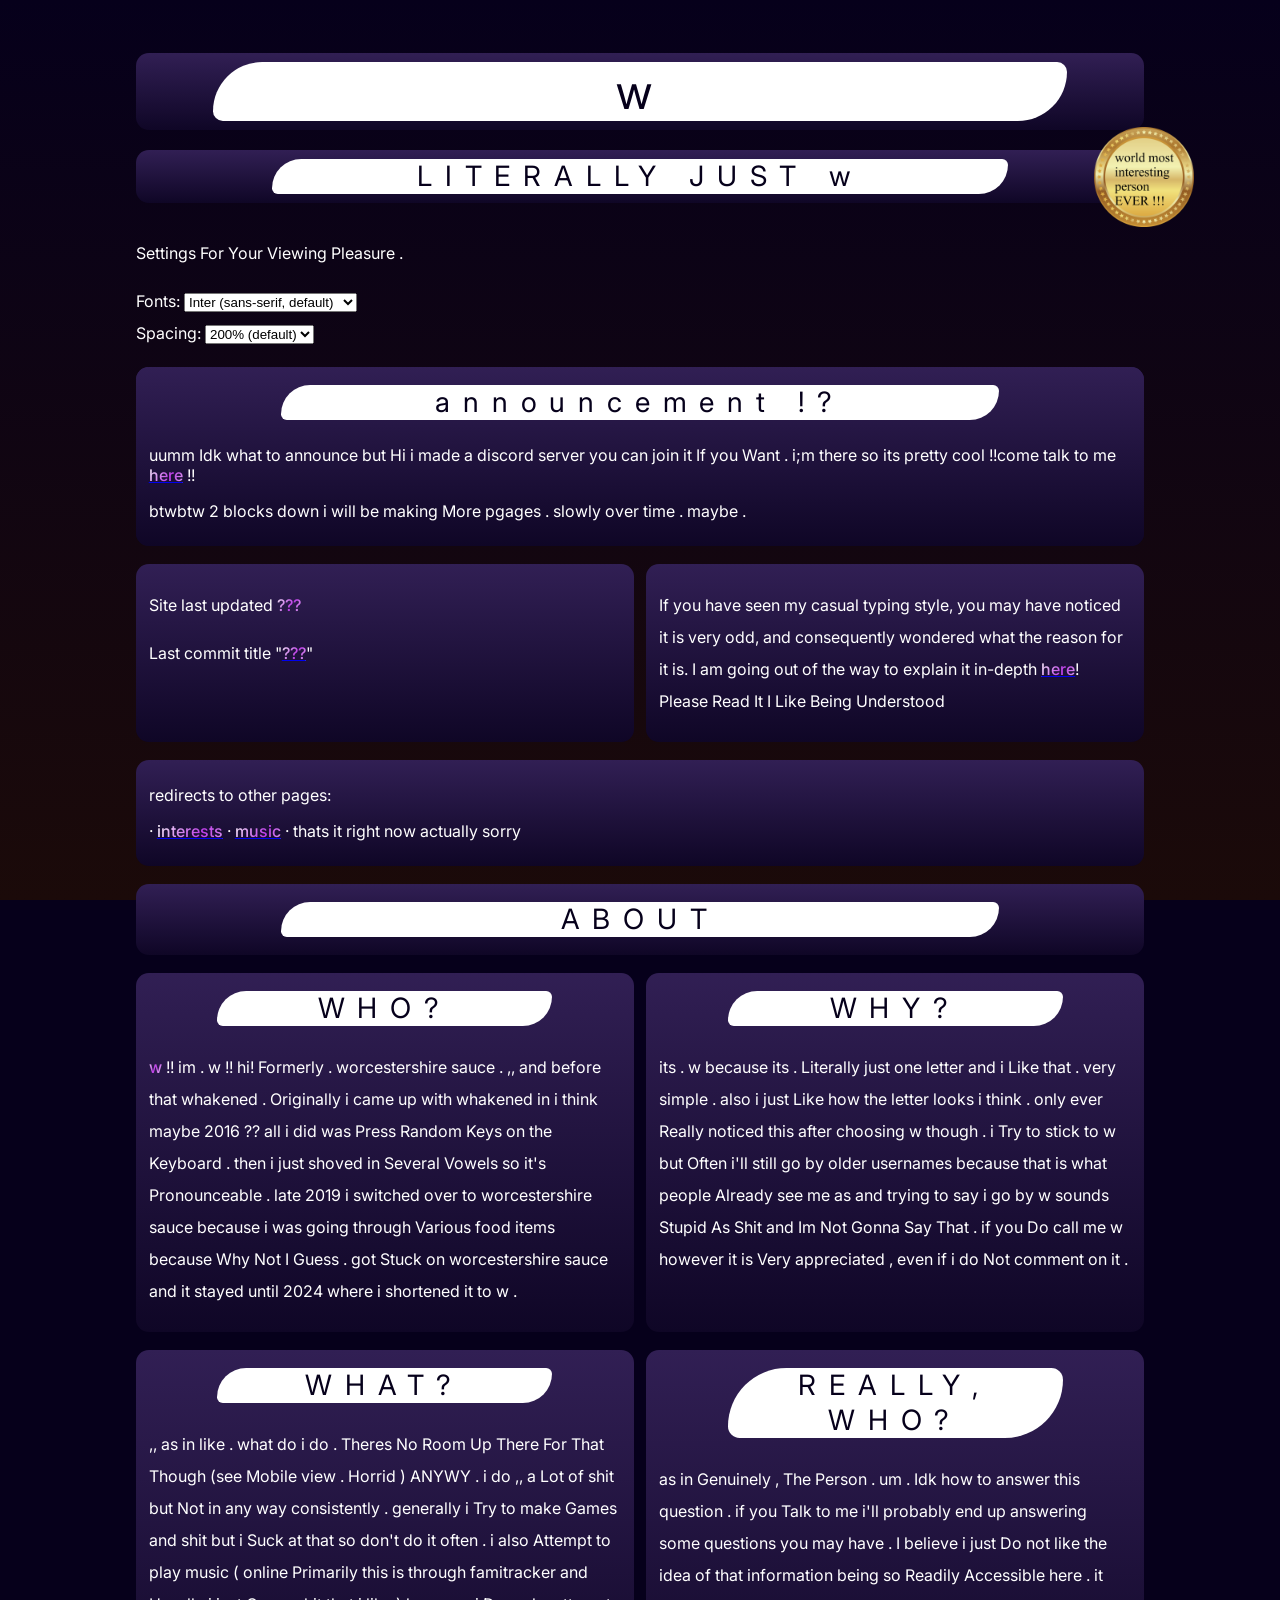
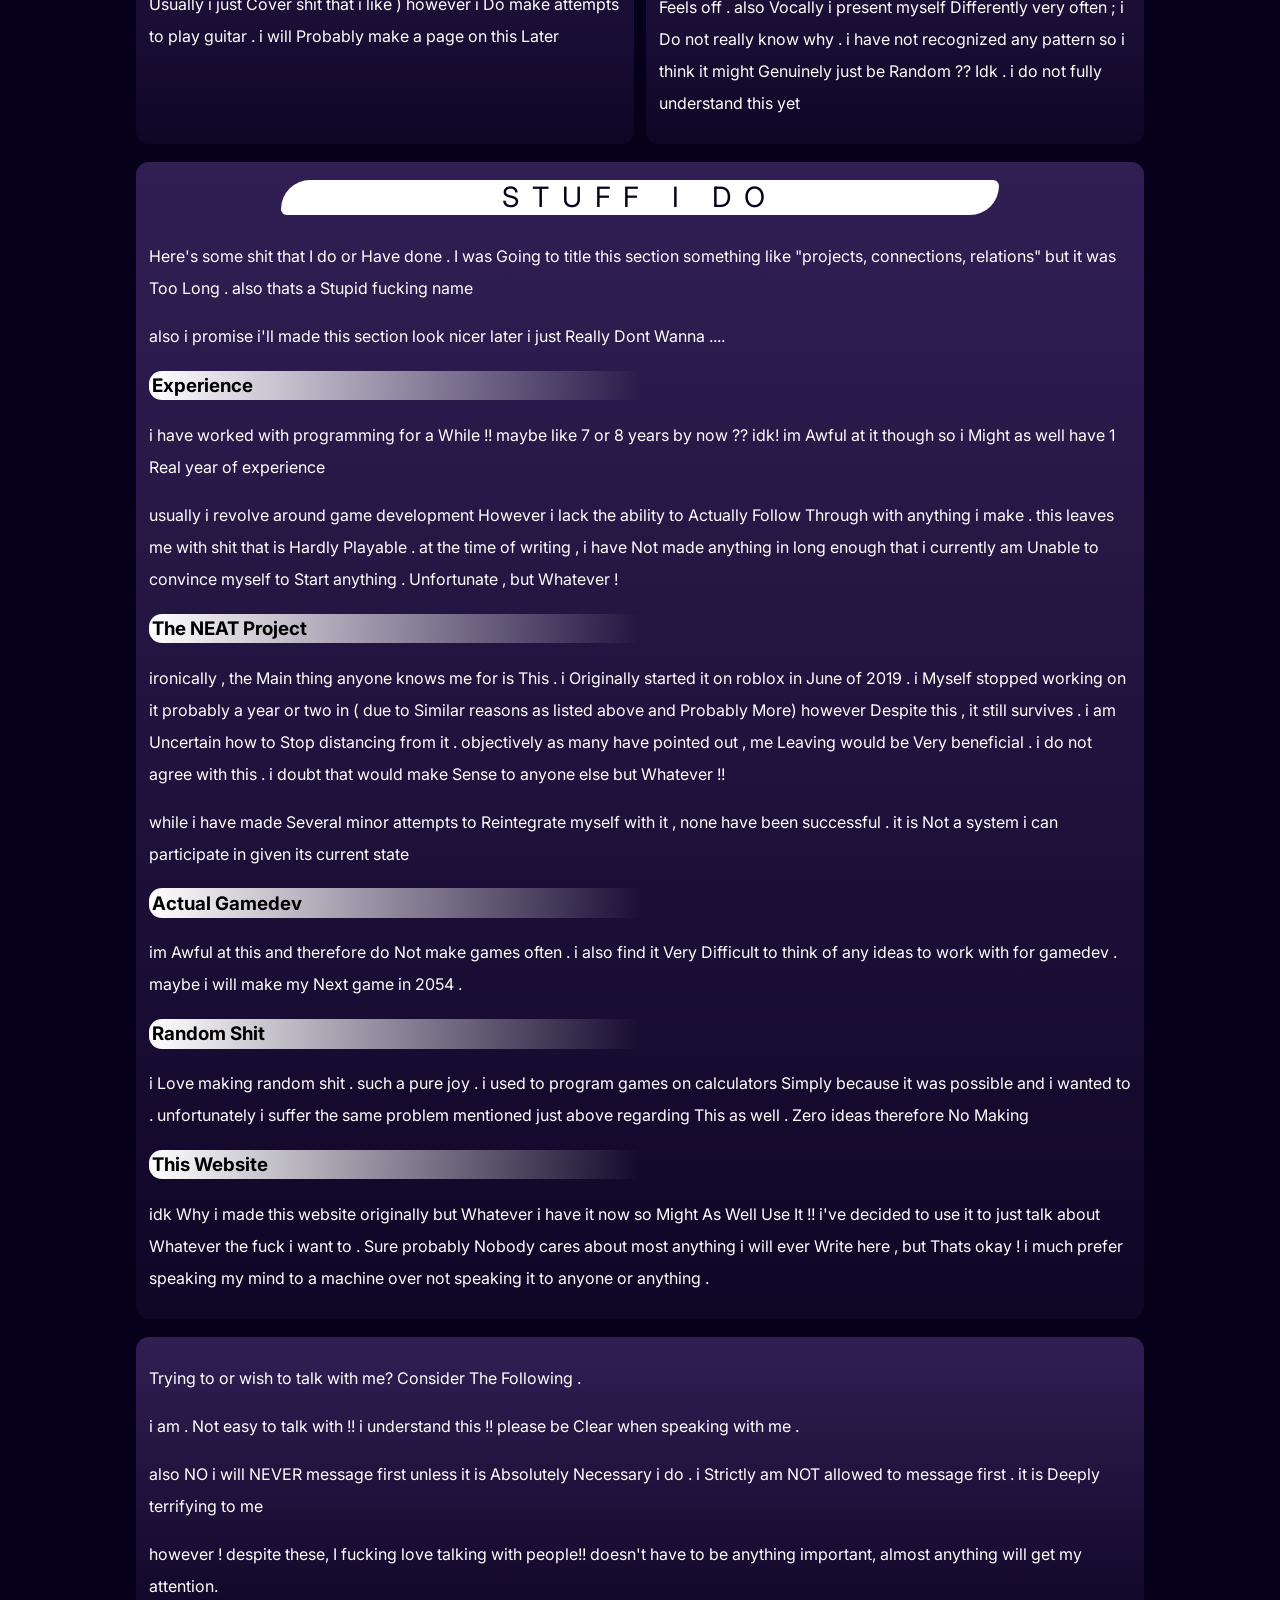
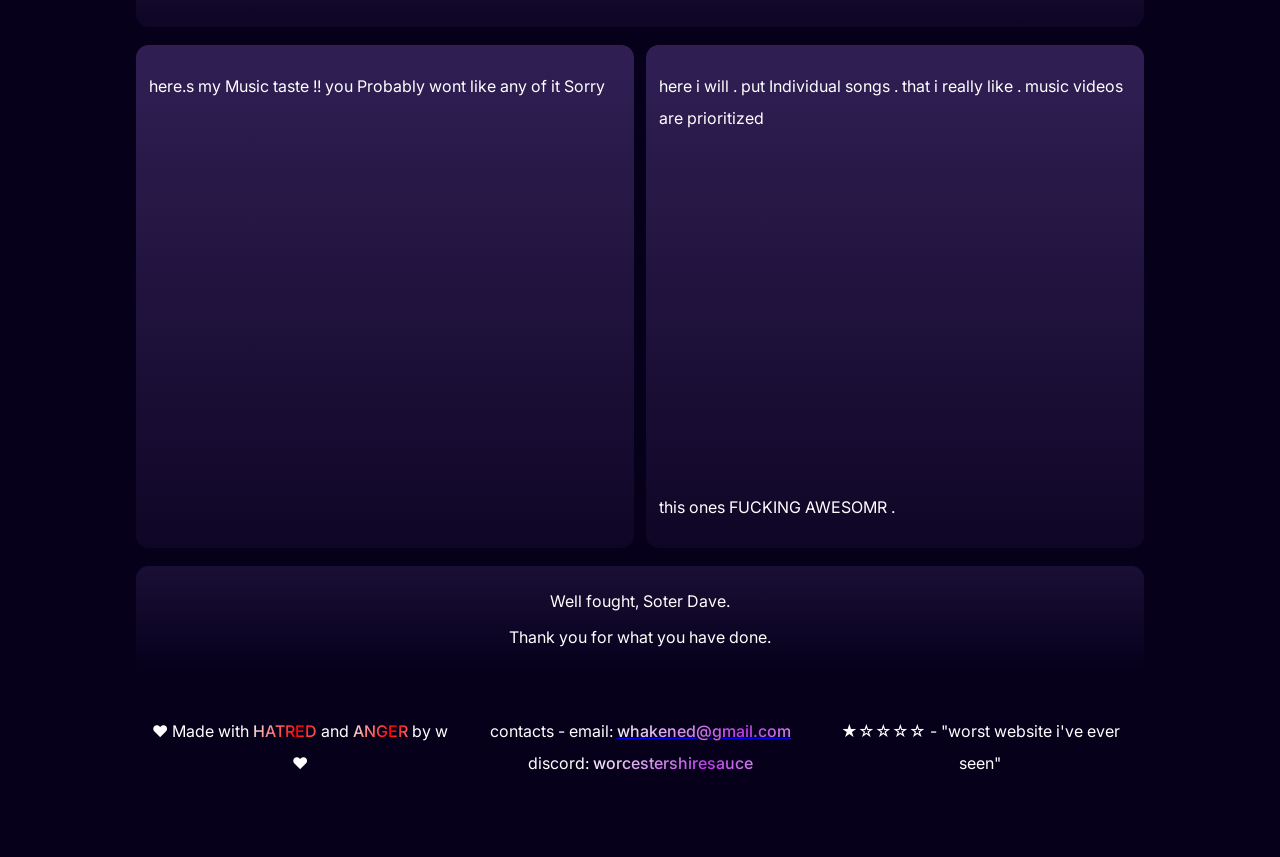
==== commit a14c705e: "rewrote a lot of text on index page" ====
--- a/index.html
+++ b/index.html
@@ -58,9 +58,7 @@
                 <div class="subheader">
                     <p class="header-text">announcement !?</p>
                 </div>
-                <p>HI !!!! SO basically . Insane Urgent Important Dilemna . Is it dilemna  Google says its not its actually dilemma FUCK Anyways .</p>
-                <p>as you May Have Deduced using your Awesome Perceptive Abilities . i run this website through netlify . Which is Cool it Works Obviously but Also i could switch to something like neocities or nekoweb and I don'f know about that !! Is that a good Idea !?  Are they Better ? Is it just Cooler ??/ Help . you may answer this question by Harassing me on discord my username is At The Bottom  Of The Page . ( OR email me but Ughh so much Effort !!! )</p>
-                <p>Okay Btw i made a discord server you can join it If you Want . i;m there so its pretty cool !!come talk to me <a href="https://discord.gg/jdTwcpNpFX"><span class="fancy-text">here</span></a> !!</p>
+                <p>uumm Idk what to announce but Hi i made a discord server you can join it If you Want . i;m there so its pretty cool !!come talk to me <a href="https://discord.gg/jdTwcpNpFX"><span class="fancy-text">here</span></a> !!</p>
                 <p>btwbtw 2 blocks down i will be making More pgages . slowly over time . maybe .</p>
             </div>
         </div>
@@ -87,13 +85,13 @@
                 <div class="subheader">
                     <p class="header-text">WHO?</p>
                 </div>
-                <p><span class="fancy-text">w</span>. I'm w. Formerly worcestershire sauce, even more-so formerly whakened. I came up with the original username maybe around 2016, and it was created by me just.. hitting my keyboard, and then adding vowels so it can be said. In late 2019, I found myself as worcestershire sauce as I had been shuffling through food items as a joke; and then never found anything to replace it. It stuck, and remained until 2024, where I now just call myself w.</p>
+                <p><span class="fancy-text">w</span> !! im . w !! hi! Formerly . worcestershire sauce . ,, and before that whakened . Originally  i came up with whakened in i think maybe 2016 ?? all i did was Press Random Keys on the Keyboard . then i just shoved in Several Vowels so it's Pronounceable .  late 2019 i  switched over to worcestershire sauce because i was going through Various food items because Why Not I Guess . got Stuck on worcestershire sauce and it stayed until 2024 where i shortened it to w .</p>
             </div>
             <div class="flex-item">
                 <div class="subheader">
                     <p class="header-text">WHY?</p>
                 </div>
-                <p>I decided to call myself w as it was very simple; it's not confusing, it's easy to type, and it just looks nice. I never directly decided this, however; I just shortened it as a joke and then it stuck, much like worcestershire sauce had stuck. You'll most often see me still using one of my previous usernames, although if you refer to me by just w, it would be appreciated.</p>
+                <p>its . w  because its . Literally just one letter and i Like that . very simple . also i just Like how the letter looks i think . only ever Really noticed this after choosing w though . i Try to stick to w  but Often i'll still go by older usernames because  that is what people Already see me as and trying to say i go by w sounds Stupid As Shit and Im Not Gonna Say That . if you Do call me w however it is Very appreciated , even if i do Not comment on it .</p>
             </div>
         </div>
         <div class="row">
@@ -101,40 +99,40 @@
                 <div class="subheader">
                     <p class="header-text">WHAT?</p>
                 </div>
-                <p>"What" as in like, what do I do. Not enough room up there for that though. Anyways. I do a lot of shit, but nothing consistently. Primarily I just make games or random programs, of which some can be found on this website. As of recently, music as well, using FamiTracker. I find the constraints there to be entertaining to work with and around. I also just really don't want to have to learn something like FL StuNvm actually I learned it like a week or two ago</p>
+                <p> ,, as in like . what do i do . Theres No Room Up There For That Though (see Mobile view . Horrid ) ANYWY . i do ,, a Lot of shit but Not in any way consistently . generally i Try to make Games and shit but i Suck at that so don't do it often . i also Attempt to play music ( online Primarily this is through famitracker  and Usually i just Cover shit that i like ) however i Do make attempts to play guitar . i will Probably make a page on this Later</p>
             </div>
             <div class="flex-item">
                 <div class="subheader">
                     <p class="header-text">REALLY, WHO?</p>
                 </div>
-                <p>Me? Myself? I don't know. Assuming you don't know me in person, you'll have to figure out most about me by talking to me. I'm typically very open to questions, but I am against publicly detailing myself here. I don't exactly adhere to a single view of me, so to one I may seem an entirely different person to another.</p>
+                <p>as in Genuinely ,  The Person . um . Idk how to answer this question . if you Talk to me i'll probably end up answering some questions you may have . I believe i just Do not like the idea of that information being so Readily Accessible here . it Feels off . also Vocally i present myself Differently very often ; i Do not really know why . i have not recognized any pattern so i think it might Genuinely just be Random ?? Idk . i do not fully understand this yet</p>
             </div>
         </div>
         <div class="inl-b full custom-spacing">
             <div class="subheader">
                 <p class="header-text">STUFF I DO</p>
             </div>
-            <p>Here's some shit that I do or have done. I was gonna title this section something like "projects, connections, relations" but it was Too Long.</p>
+            <p>Here's some shit that I do or Have done . I was Going to title this section something like "projects, connections, relations" but it was Too Long . also thats a Stupid fucking name</p>
             <p>also i promise i'll made this section look nicer later i just Really Dont Wanna ....</p>
             <h3>Experience</h3>
-            <p>I've worked with programming for at last 6 years, potentially up to 8 years or something. I don't know, I haven't kept track. Unfortunately, I am just as terrible as I was when I began.</p>
-            <p>I typically revolve around gamedev, however I find it very difficult to keep my attention on one project for long enough to have something playable. By now I have not made anything in so long that I simply refuse to try again, so I am trying to get past that first before I try anything else.</p>
+            <p>i have worked with programming for a While !! maybe like 7 or 8 years by now ?? idk! im Awful at it though so i Might as well have 1 Real year of experience</p>
+            <p>usually i revolve around game development However i lack the ability to Actually Follow Through with anything i make . this leaves me with shit that is Hardly Playable . at the time of writing , i have Not made anything in long enough that i currently am Unable to convince myself to Start anything . Unfortunate , but Whatever !</p>
             <h3>The NEAT Project</h3>
-            <p>Pretty much the only thing I'm known for is ironically one of the things I treat so poorly. If you somehow are here by other means, TNP is a game I made on ROBLOX over 5 years ago by now. I ceased any effective production on it by I believe sometime around 2021, with me not soon after being determined to not dare touch the platform again. Yet still, it is in my possession to the disdain of many. I don't quite get why I'm still supported by TNP after having thoroughly ignored it for so long.</p>
-            <p>I've made efforts to return occasionally, with absolutely none being effective whatsoever. Further details on this topic, while I would love to talk about, are not something I believe is worth detailing publicly.</p>
+            <p>ironically , the Main thing anyone knows me for is This . i Originally started it on roblox in June of 2019 . i Myself stopped working on it probably a year or two in ( due to Similar reasons as listed above and Probably More) however Despite this , it still survives . i am Uncertain how to Stop distancing from it . objectively as many have pointed out , me Leaving would be Very beneficial . i do not agree with this . i doubt that would make Sense to anyone else but Whatever !!</p>
+            <p>while i have made Several minor attempts to Reintegrate myself with it , none have been successful . it is Not a system i can participate in given its current state</p>
             <h3>Actual Gamedev</h3>
-            <p>I've been working at this for a couple years. I have yet to publicly share really anything I have made due to the fact that most of my work just not really that good. Maybe that will change someday, maybe not.</p>
+            <p>im Awful at this and therefore do Not make games often . i also find it Very Difficult to think of any ideas to work with for gamedev . maybe i will make my Next game in 2054 .</p>
             <h3>Random Shit</h3>
-            <p>Just completely random shit is something I used to love doing. I used to make shit for the sole purpose of having fun. I used to make games on fucking calculators of all things, I made a shitty program that made HTML documents from a rudimentary command-line GUI using LUA, I even tried making an entire chess engine from scratch. I don't do much of this anymore unfortunately.</p>
+            <p>i Love making random shit . such a pure joy . i used to program games on calculators Simply because it was possible and i wanted to . unfortunately i suffer the same problem mentioned just above regarding This as well . Zero ideas therefore No Making</p>
             <h3>This Website</h3>
-            <p>I don't remember why I made this website originally! I just kind of have a website now. Regardless, it has beautifully detailed my progress in a way I could not do so with words.</p>
+            <p>idk Why i made this website originally but  Whatever i have it now so Might As Well Use It !! i've decided to use it to just talk about Whatever the fuck i want to . Sure  probably Nobody cares about most anything i will ever Write here , but Thats okay ! i much prefer speaking my mind to a machine over not speaking it to anyone or anything .</p>
         </div>
         <div class="inl-b full custom-spacing">
             <p>Trying to or wish to talk with me? Consider The Following .</p>
-            <p>I am difficult to speak with sometimes! I kind of suck miserably at understanding things so you Might have to give me a second occasionally.</p>
-            <p>Also Please never expect me to message first. You can tell me I'm allowed to, but I still won't. I do not allow myself to do so. No, I do not know why!</p>
-            <p>Despite these, I fucking love talking with people!! Doesn't have to be anything important, almost anything will get my attention.</p>
-            <p hidden>No Like Seriously Please Talk To Me . I Beg .</p>
+            <p>i am . Not easy to talk with !! i understand this !! please be Clear when speaking with me .</p>
+            <p>also NO i will NEVER message first unless it is Absolutely Necessary i do . i Strictly am NOT allowed to message first . it is Deeply terrifying to me</p>
+            <p>however ! despite these, I fucking love talking with people!! doesn't have to be anything important, almost anything will get my attention.</p>
+            <p hidden>No Like Seriously Please Talk To Me . I Beg . i need an inhuman amount of attention</p>
         </div>
         <div class="row">
             <div class="flex-item">
@@ -149,9 +147,9 @@
         </div>
         <div class="inl-b full fadeout">
             <p style="text-align: center;">Well fought, Soter Dave.</p>
-            <p style="text-align: center;">Thank you for what you have done. ĐⱠ</p>
-        </div>
-        <div class="inl-b full decocontain custom-spacing">
+            <p style="text-align: center;">Thank you for what you have done.</p>
+        </div>
+        <div class="inl-b full decocontain custom-spacing" style="display:none">
             <p style="text-align: center;">Top 100 Thinkers World Wide</p>
             <p style="text-align: center;">1. <span class="fancy-text">0zrey</span></p>
             <p style="text-align: center;">1. <span class="fancy-text">w</span></p>
@@ -160,7 +158,7 @@
             <p style="text-align: center;">Other 97 Are Not Real</p>
             <p style="text-align: center;" class="scary-ghost-text">SCARY GHOST TEXT</p>
         </div>
-        <div class="decocontain row">
+        <div  class="decocontain row">
             <div class="flex-item decocontain">
                 <p style="text-align: center;">❤ Made with <span class="fancy-text" style="color:#f00;">HATRED</span> and <span class="fancy-text" style="color:#f00;">ANGER</span> by w ❤</p>
             </div>
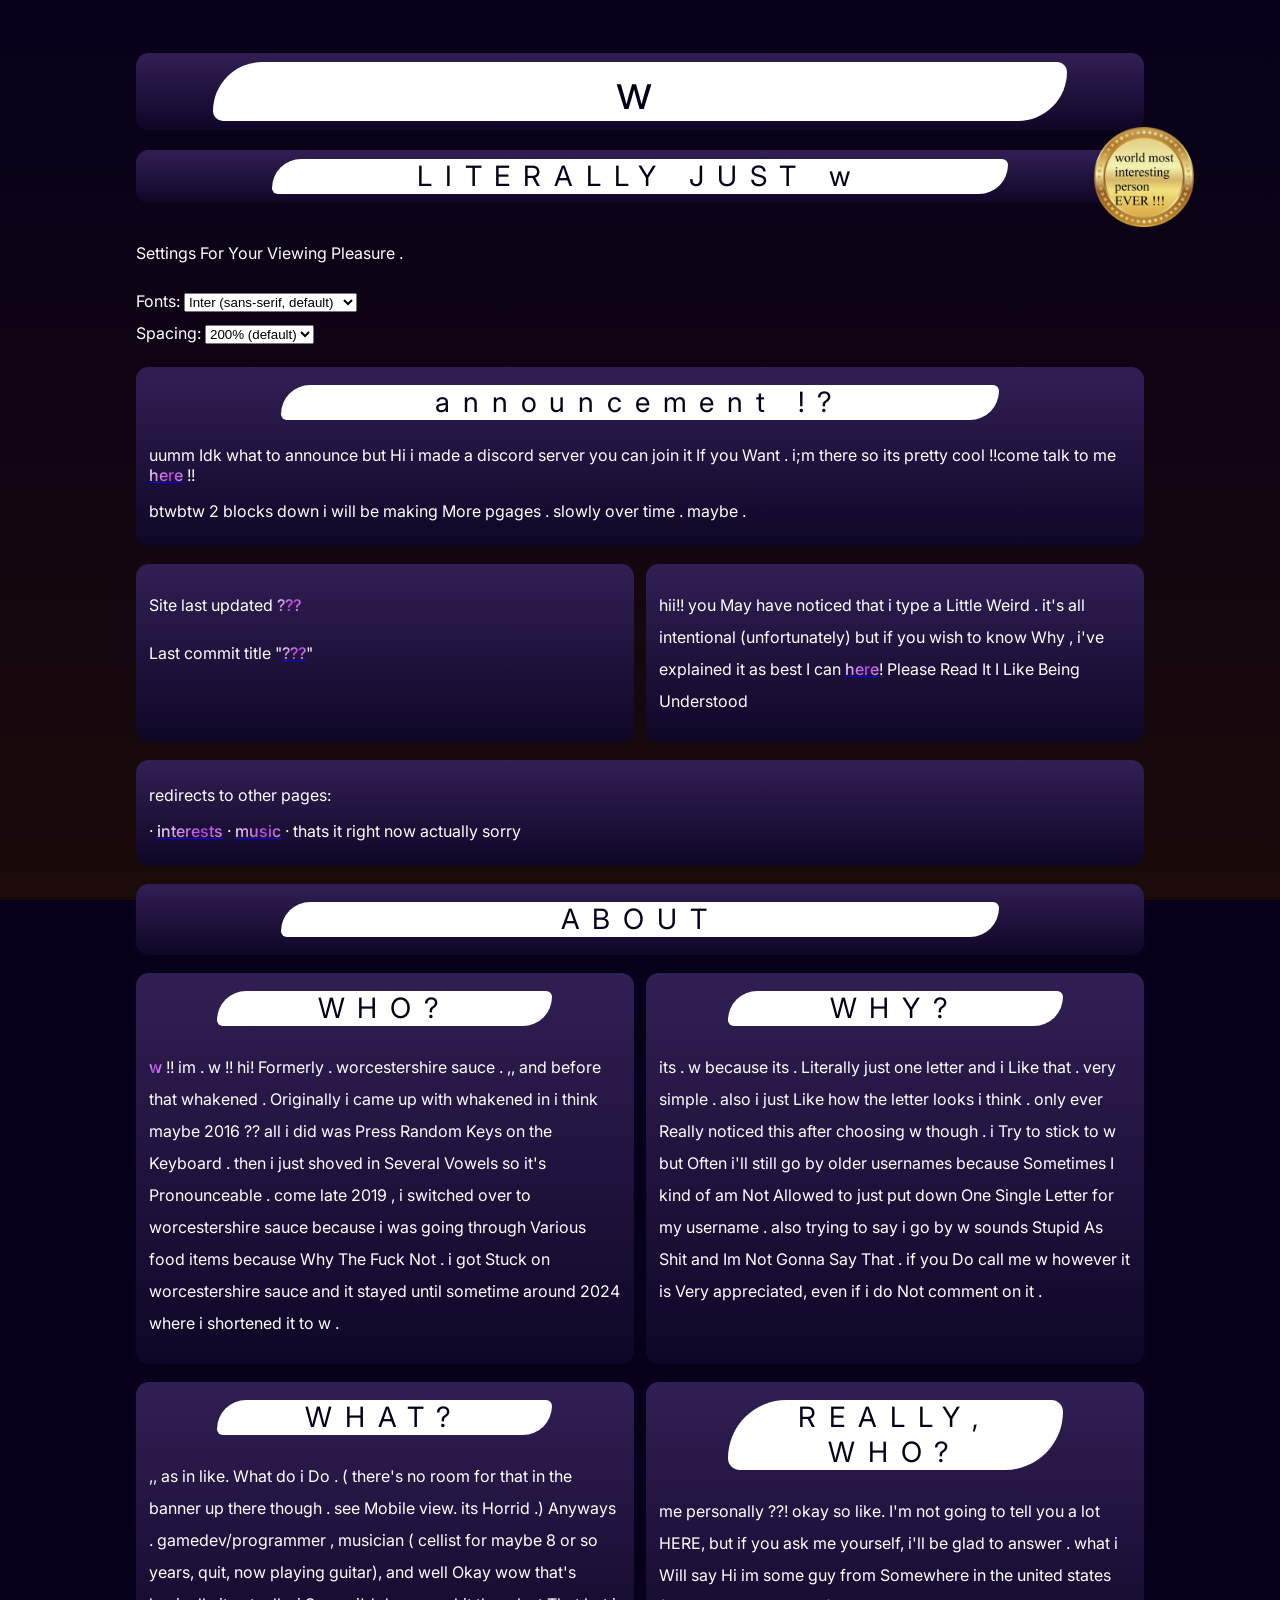
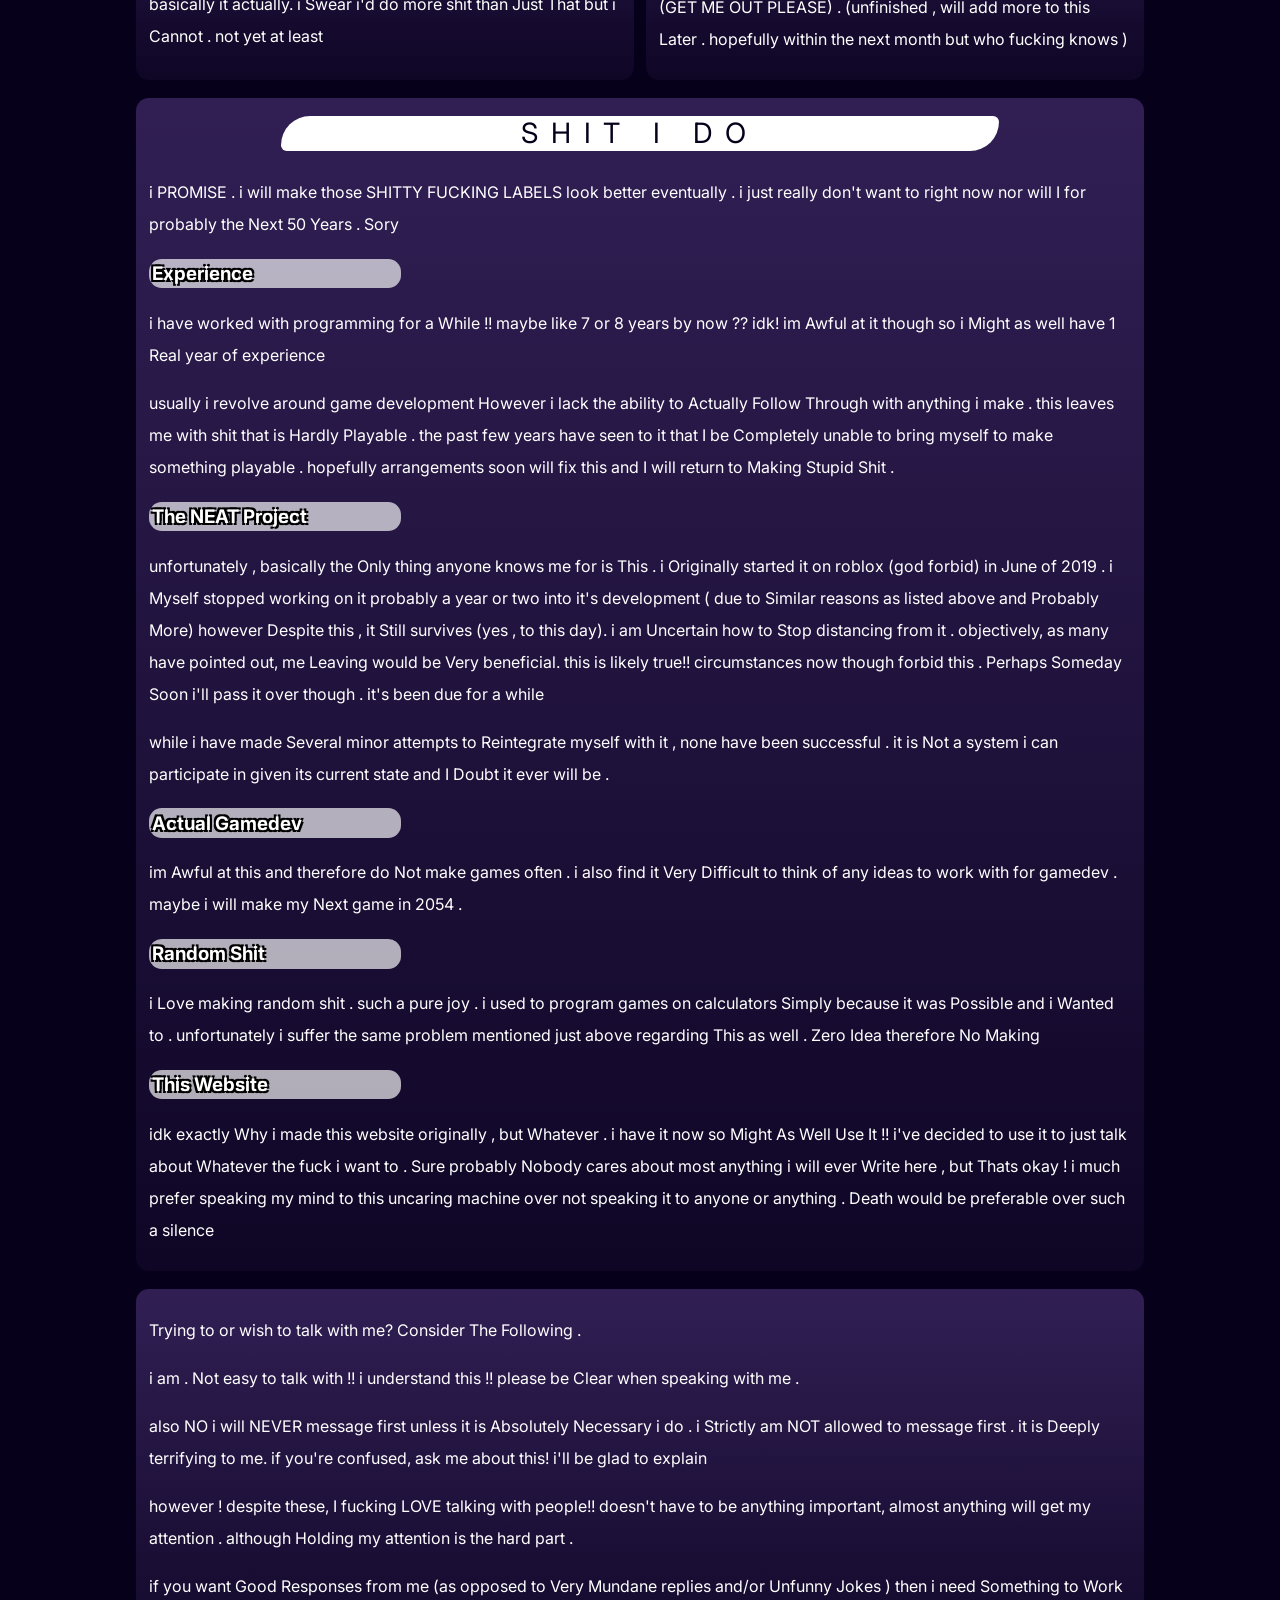
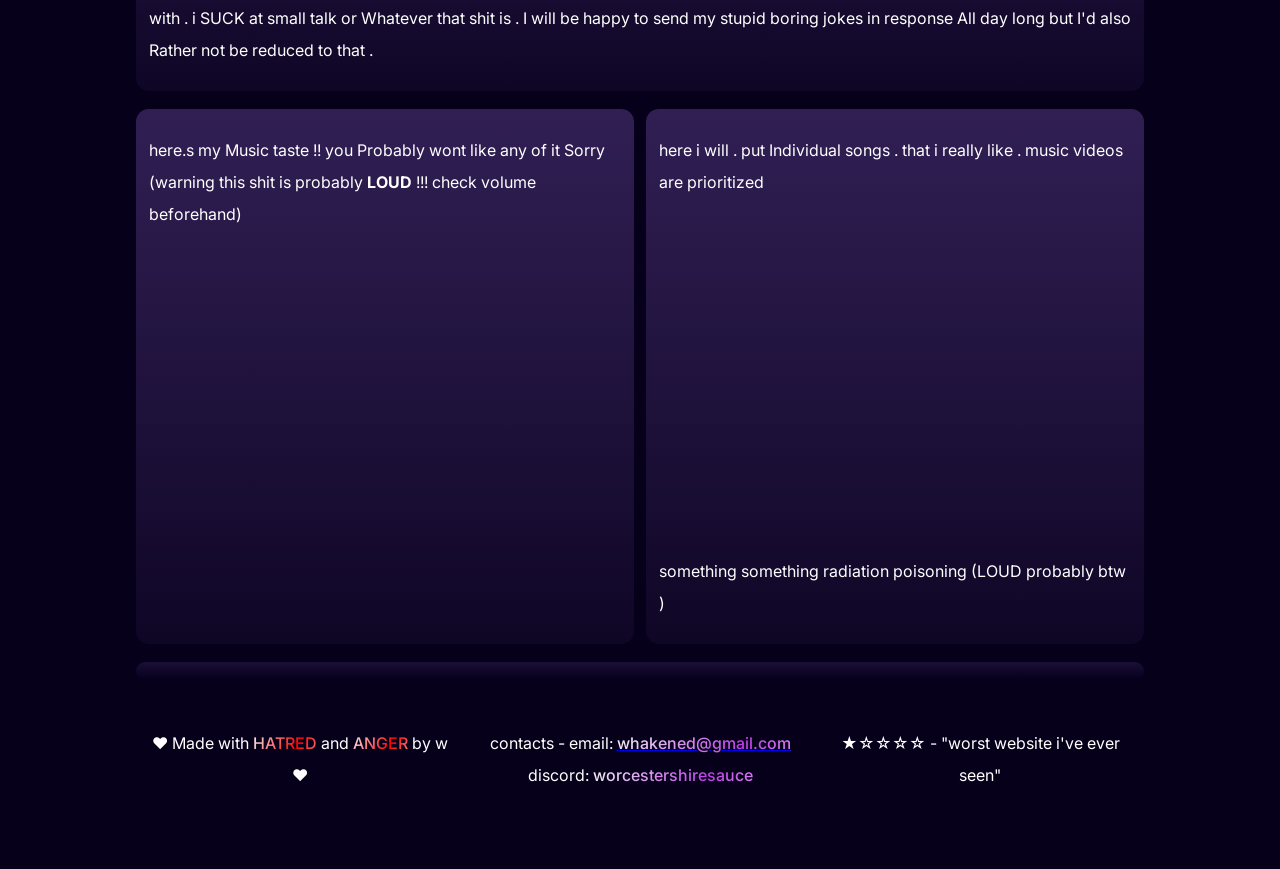
==== commit 12298fae: "i hate typiingg!!! uuhghh Breaks down sobbing" ====
--- a/index.html
+++ b/index.html
@@ -1,18 +1,18 @@
 <!DOCTYPE html>
 <html>
     <head>
-        <title>WRCSTRSHR</title>
+        <title>w</title>
         <link rel="apple-touch-icon" sizes="180x180" href="/apple-touch-icon.png">
         <link rel="icon" type="image/png" sizes="32x32" href="/favicon-32x32.png">
         <link rel="icon" type="image/png" sizes="16x16" href="/favicon-16x16.png">
         <link rel="manifest" href="/site.webmanifest">
         <link rel="mask-icon" href="/safari-pinned-tab.svg" color="#da532c">
-        <meta name="apple-mobile-web-app-title" content="WRCSTRSHR">
-        <meta name="application-name" content="WRCSTRSHR">
+        <meta name="apple-mobile-web-app-title" content="w">
+        <meta name="application-name" content="w">
         <meta name="msapplication-TileColor" content="#da532c">
         <meta name="theme-color" content="#ffffff">
-        <meta property="og:title" content="WRCSTRSHR" />
-        <meta property="og:description" content="wrcstrshr... sau ce..." />
+        <meta property="og:title" content="w" />
+        <meta property="og:description" content="hi im w welcome to my embed" />
         <meta name="viewport" content="width=device-width, initial-scale=1">
         <meta http-equiv="X-UA-Compatible" content="IE=edge">
         <link rel="stylesheet" href="css/stylesheet_exp.css" />
@@ -68,7 +68,7 @@
                 <p>Last commit title "<a href="changelog.html"><span class="fancy-text" id="automatic-repo-commit-detector-magic">???</span></a>"</p>
             </div>
             <div class="flex-item">
-                <p>If you have seen my casual typing style, you may have noticed it is very odd, and consequently wondered what the reason for it is. I am going out of the way to explain it in-depth <a href="essay.html"><span class="fancy-text">here</span></a>! Please Read It I Like Being Understood</p>
+                <p>hii!! you May have noticed that i type a Little Weird . it's all intentional (unfortunately) but if you wish to know Why , i've explained it as best I can <a href="essay.html"><span class="fancy-text">here</span></a>! Please Read It I Like Being Understood</p>
             </div>
         </div>
         <div class="inl-b full">
@@ -85,13 +85,13 @@
                 <div class="subheader">
                     <p class="header-text">WHO?</p>
                 </div>
-                <p><span class="fancy-text">w</span> !! im . w !! hi! Formerly . worcestershire sauce . ,, and before that whakened . Originally  i came up with whakened in i think maybe 2016 ?? all i did was Press Random Keys on the Keyboard . then i just shoved in Several Vowels so it's Pronounceable .  late 2019 i  switched over to worcestershire sauce because i was going through Various food items because Why Not I Guess . got Stuck on worcestershire sauce and it stayed until 2024 where i shortened it to w .</p>
+                <p><span class="fancy-text">w</span> !! im . w !! hi! Formerly . worcestershire sauce . ,, and before that whakened . Originally  i came up with whakened in i think maybe 2016 ?? all i did was Press Random Keys on the Keyboard . then i just shoved in Several Vowels so it's Pronounceable . come late 2019 , i  switched over to worcestershire sauce because i was going through Various food items because Why The Fuck Not . i got Stuck on worcestershire sauce and it stayed until sometime around 2024 where i shortened it to w .</p>
             </div>
             <div class="flex-item">
                 <div class="subheader">
                     <p class="header-text">WHY?</p>
                 </div>
-                <p>its . w  because its . Literally just one letter and i Like that . very simple . also i just Like how the letter looks i think . only ever Really noticed this after choosing w though . i Try to stick to w  but Often i'll still go by older usernames because  that is what people Already see me as and trying to say i go by w sounds Stupid As Shit and Im Not Gonna Say That . if you Do call me w however it is Very appreciated , even if i do Not comment on it .</p>
+                <p>its . w  because its . Literally just one letter and i Like that . very simple . also i just Like how the letter looks i think . only ever Really noticed this after choosing w though . i Try to stick to w  but Often i'll still go by older usernames because Sometimes I kind of am Not Allowed to just put down One Single Letter for my username . also trying to say i go by w sounds Stupid As Shit and Im Not Gonna Say That . if you Do call me w however it is Very appreciated, even if i do Not comment on it .</p>
             </div>
         </div>
         <div class="row">
@@ -99,55 +99,55 @@
                 <div class="subheader">
                     <p class="header-text">WHAT?</p>
                 </div>
-                <p> ,, as in like . what do i do . Theres No Room Up There For That Though (see Mobile view . Horrid ) ANYWY . i do ,, a Lot of shit but Not in any way consistently . generally i Try to make Games and shit but i Suck at that so don't do it often . i also Attempt to play music ( online Primarily this is through famitracker  and Usually i just Cover shit that i like ) however i Do make attempts to play guitar . i will Probably make a page on this Later</p>
+                <p>,, as in like. What do i Do . ( there's no room for that in the banner up there though . see Mobile view. its Horrid .) Anyways . gamedev/programmer , musician ( cellist for maybe 8 or so years, quit, now playing guitar), and well Okay wow that's basically it actually. i Swear i'd do more shit than Just That but i Cannot . not yet at least </p>
             </div>
             <div class="flex-item">
                 <div class="subheader">
                     <p class="header-text">REALLY, WHO?</p>
                 </div>
-                <p>as in Genuinely ,  The Person . um . Idk how to answer this question . if you Talk to me i'll probably end up answering some questions you may have . I believe i just Do not like the idea of that information being so Readily Accessible here . it Feels off . also Vocally i present myself Differently very often ; i Do not really know why . i have not recognized any pattern so i think it might Genuinely just be Random ?? Idk . i do not fully understand this yet</p>
+                <p>me personally ??! okay so like. I'm not going to tell you a lot HERE, but if you ask me yourself, i'll be glad to answer . what i Will say  Hi im some guy from Somewhere in the united states (GET ME OUT PLEASE) . (unfinished , will add more to this Later . hopefully within the next month but who fucking knows )</p>
             </div>
         </div>
         <div class="inl-b full custom-spacing">
             <div class="subheader">
-                <p class="header-text">STUFF I DO</p>
-            </div>
-            <p>Here's some shit that I do or Have done . I was Going to title this section something like "projects, connections, relations" but it was Too Long . also thats a Stupid fucking name</p>
-            <p>also i promise i'll made this section look nicer later i just Really Dont Wanna ....</p>
+                <p class="header-text">SHIT I DO</p>
+            </div>
+            <p>i PROMISE . i will make those SHITTY FUCKING LABELS look better eventually . i just really don't want to right now nor will I for probably the Next 50 Years . Sory</p>
             <h3>Experience</h3>
             <p>i have worked with programming for a While !! maybe like 7 or 8 years by now ?? idk! im Awful at it though so i Might as well have 1 Real year of experience</p>
-            <p>usually i revolve around game development However i lack the ability to Actually Follow Through with anything i make . this leaves me with shit that is Hardly Playable . at the time of writing , i have Not made anything in long enough that i currently am Unable to convince myself to Start anything . Unfortunate , but Whatever !</p>
+            <p>usually i revolve around game development However i lack the ability to Actually Follow Through with anything i make . this leaves me with shit that is Hardly Playable . the past few years have seen to it that I be Completely unable to bring myself to make something playable . hopefully arrangements soon will fix this and I will return to Making Stupid Shit .</p>
             <h3>The NEAT Project</h3>
-            <p>ironically , the Main thing anyone knows me for is This . i Originally started it on roblox in June of 2019 . i Myself stopped working on it probably a year or two in ( due to Similar reasons as listed above and Probably More) however Despite this , it still survives . i am Uncertain how to Stop distancing from it . objectively as many have pointed out , me Leaving would be Very beneficial . i do not agree with this . i doubt that would make Sense to anyone else but Whatever !!</p>
-            <p>while i have made Several minor attempts to Reintegrate myself with it , none have been successful . it is Not a system i can participate in given its current state</p>
+            <p>unfortunately , basically the Only thing anyone knows me for is This . i Originally started it on roblox (god forbid) in June of 2019 . i Myself stopped working on it probably a year or two into it's development ( due to Similar reasons as listed above and Probably More) however Despite this , it Still survives (yes , to this day). i am Uncertain how to Stop distancing from it . objectively, as many have pointed out, me Leaving would be Very beneficial. this is likely true!! circumstances now though forbid this . Perhaps Someday Soon i'll pass it over though . it's been due for a while</p>
+            <p>while i have made Several minor attempts to Reintegrate myself with it , none have been successful . it is Not a system i can participate in given its current state and I Doubt it ever will be . </p>
             <h3>Actual Gamedev</h3>
             <p>im Awful at this and therefore do Not make games often . i also find it Very Difficult to think of any ideas to work with for gamedev . maybe i will make my Next game in 2054 .</p>
             <h3>Random Shit</h3>
-            <p>i Love making random shit . such a pure joy . i used to program games on calculators Simply because it was possible and i wanted to . unfortunately i suffer the same problem mentioned just above regarding This as well . Zero ideas therefore No Making</p>
+            <p>i Love making random shit . such a pure joy . i used to program games on calculators Simply because it was Possible and i Wanted to . unfortunately i suffer the same problem mentioned just above regarding This as well . Zero Idea therefore No Making</p>
             <h3>This Website</h3>
-            <p>idk Why i made this website originally but  Whatever i have it now so Might As Well Use It !! i've decided to use it to just talk about Whatever the fuck i want to . Sure  probably Nobody cares about most anything i will ever Write here , but Thats okay ! i much prefer speaking my mind to a machine over not speaking it to anyone or anything .</p>
+            <p>idk exactly Why i made this website originally , but  Whatever . i have it now so Might As Well Use It !! i've decided to use it to just talk about Whatever the fuck i want to . Sure  probably Nobody cares about most anything i will ever Write here , but Thats okay ! i much prefer speaking my mind to this uncaring machine over not speaking it to anyone or anything . Death would be preferable over such a silence</p>
         </div>
         <div class="inl-b full custom-spacing">
             <p>Trying to or wish to talk with me? Consider The Following .</p>
             <p>i am . Not easy to talk with !! i understand this !! please be Clear when speaking with me .</p>
-            <p>also NO i will NEVER message first unless it is Absolutely Necessary i do . i Strictly am NOT allowed to message first . it is Deeply terrifying to me</p>
-            <p>however ! despite these, I fucking love talking with people!! doesn't have to be anything important, almost anything will get my attention.</p>
-            <p hidden>No Like Seriously Please Talk To Me . I Beg . i need an inhuman amount of attention</p>
-        </div>
-        <div class="row">
-            <div class="flex-item">
-                <p>here.s my Music taste !!  you Probably wont like any of it  Sorry</p>
+            <p>also NO i will NEVER message first unless it is Absolutely Necessary i do . i Strictly am NOT allowed to message first . it is Deeply terrifying to me. if you're confused, ask me about this! i'll be glad to explain</p>
+            <p>however ! despite these, I fucking LOVE talking with people!! doesn't have to be anything important, almost anything will get my attention . although Holding my attention is the hard part .</p>
+            <p>if you want Good Responses from me (as opposed to Very Mundane replies and/or Unfunny Jokes ) then i need Something to Work with . i SUCK at small talk or Whatever that shit is . I will be happy to send my stupid boring jokes in response All day long but I'd also Rather not be reduced to that .</p>
+            <p hidden>No Like Seriously though Please Talk To Me . I Beg . i need an inhuman amount of attention</p>
+        </div>
+        <div class="row">
+            <div class="flex-item">
+                <p>here.s my Music taste !!  you Probably wont like any of it  Sorry (warning this shit is probably <b>LOUD</b> !!! check volume beforehand)</p>
                 <iframe style="border-radius:12px" src="https://open.spotify.com/embed/playlist/1GvPJZ5FViC3XLOrgk7aJn?utm_source=generator&theme=0" width="100%" height="352" frameBorder="0" allowfullscreen="" allow="autoplay; clipboard-write; encrypted-media; fullscreen; picture-in-picture" loading="lazy"></iframe>
             </div>
             <div class="flex-item">
                 <p>here i will . put Individual songs . that i really like . music videos are prioritized</p>
-                <iframe width="560" height="315" src="https://www.youtube.com/embed/6N4rLtjPzH0?si=z0JLxBA4Mx4wcsx-" title="YouTube video player" frameborder="0" allow="accelerometer; autoplay; clipboard-write; encrypted-media; gyroscope; picture-in-picture; web-share" referrerpolicy="strict-origin-when-cross-origin" allowfullscreen></iframe>
-                <p>this ones FUCKING AWESOMR .</p>
-            </div>
-        </div>
-        <div class="inl-b full fadeout">
-            <p style="text-align: center;">Well fought, Soter Dave.</p>
-            <p style="text-align: center;">Thank you for what you have done.</p>
+                <iframe width="560" height="315" src="https://www.youtube.com/embed/fkmaTGH-x2g?si=k6w9sk0l_ZL64xQv" title="YouTube video player" frameborder="0" allow="accelerometer; autoplay; clipboard-write; encrypted-media; gyroscope; picture-in-picture; web-share" referrerpolicy="strict-origin-when-cross-origin" allowfullscreen></iframe>
+                <p>something something radiation poisoning (LOUD probably btw )</p>
+            </div>
+        </div>
+        <div hidden class="inl-b full fadeout">
+            <p hidden style="text-align: center;">Well fought, Soter Dave.</p>
+            <p hidden style="text-align: center;">Thank you for what you have done.</p>
         </div>
         <div class="inl-b full decocontain custom-spacing" style="display:none">
             <p style="text-align: center;">Top 100 Thinkers World Wide</p>
@@ -206,7 +206,7 @@
             var kp = 0;
             document.onkeypress = function (e) {
                 e = e || window.event;
-                switch(kp){ //YES !!! IF-ELSE CHAINS BUT FANCY !!! FUCK YEAHJ !!! Kill me
+                switch(kp){ //YES !!! IF-ELSE CHAINS BUT FANCY !!! FUCK YEAHJ !!! Kill me (surely there's a better way to do this)
                     case 0:
                         if(e.keyCode==115){
                             kp=e.keyCode;
--- a/css/stylesheet_exp.css
+++ b/css/stylesheet_exp.css
@@ -21,11 +21,19 @@
     background-image: linear-gradient(to bottom, #311F54, #0F0626)
 }
 h3 {
-    color: #000;
+    color: #fff;
     border-radius: 1vw;
     padding: 0.25vw;
     align-self: left;
-    background: linear-gradient(to right, #fff, #fff0, #fff0)
+    background: linear-gradient(to right, #fff, #fff0, #fff0);
+    background-image: url("https://wrcstrshr.netlify.app/logo.png");
+    background-blend-mode: difference;
+    background-size: 50vw;
+    background-position: left;
+    background-repeat: no-repeat;
+    background-color: #ffffffaa;
+    text-shadow: #000 2px 2px, #000 2px -2px, #000 -2px 2px, #000 -2px -2px;
+    width: 25%;
 }
 #oneko {
     border-radius: 0;
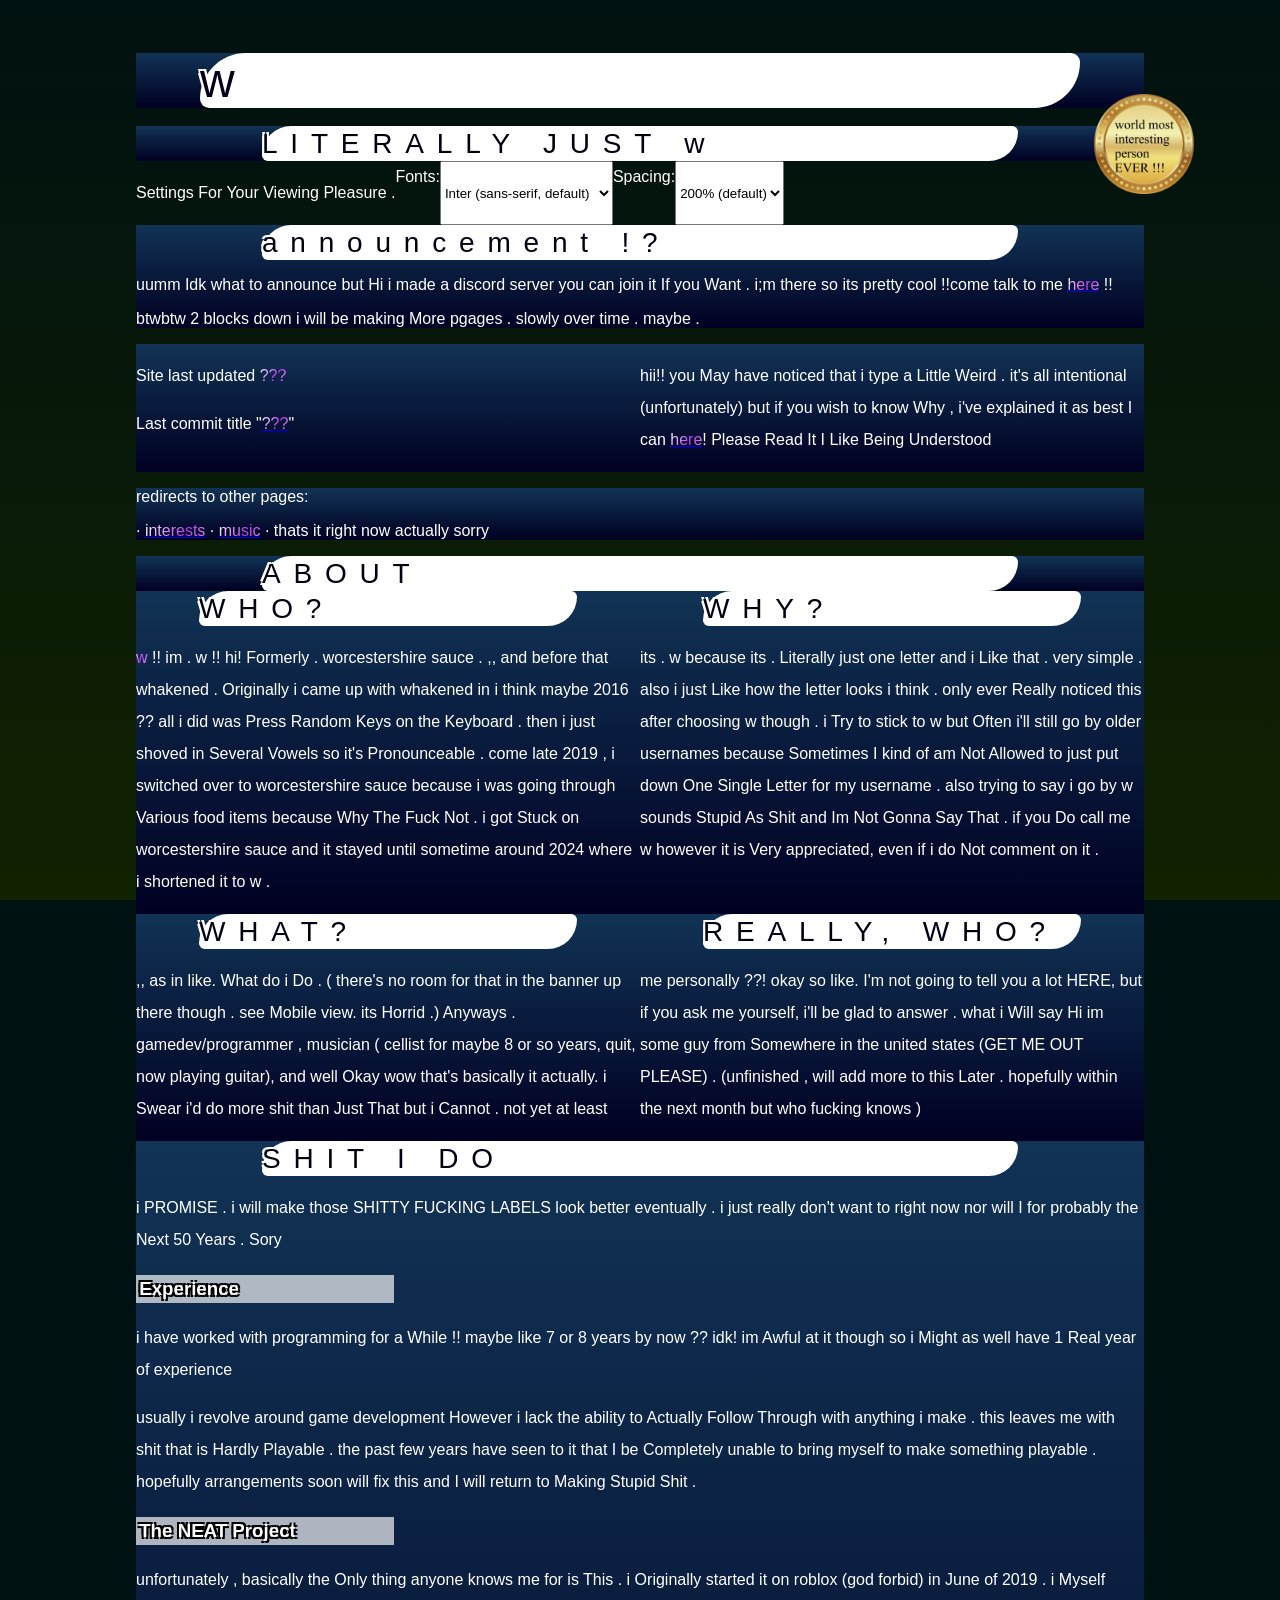
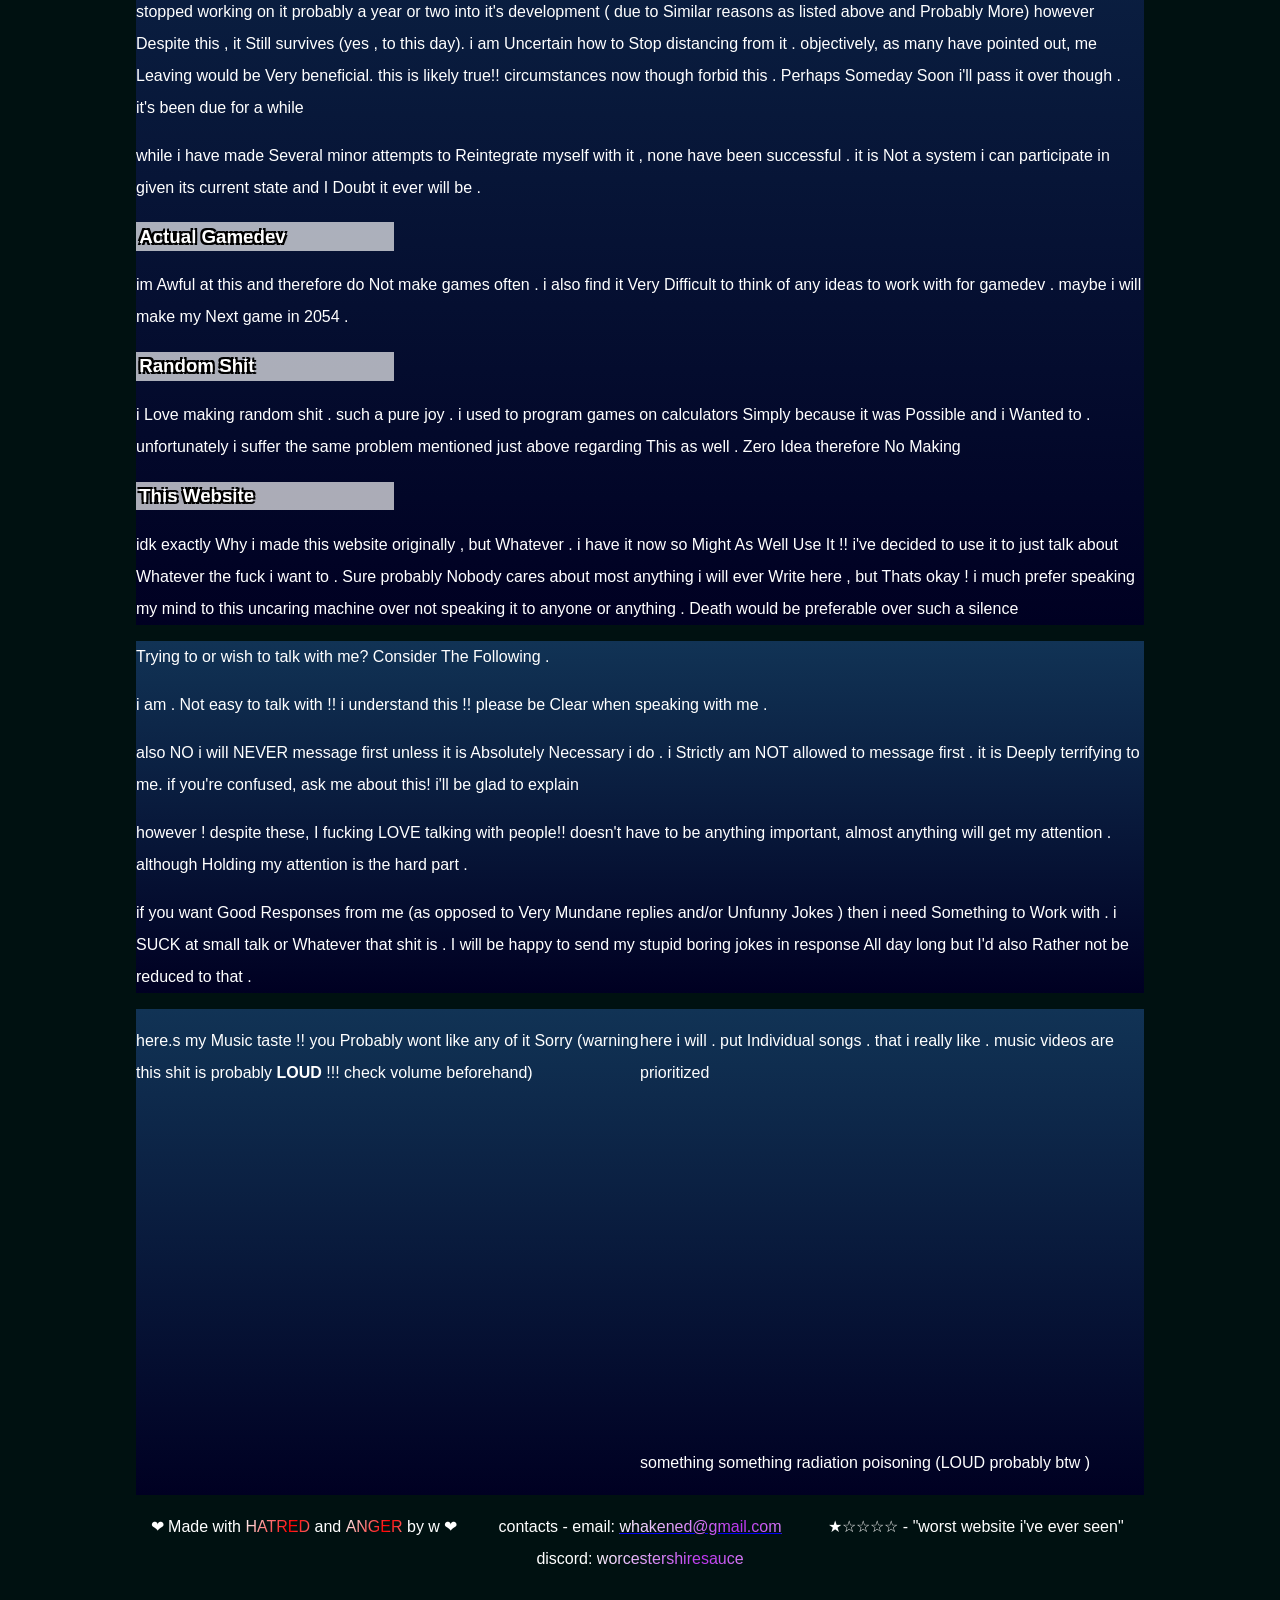
==== commit b6b5399e: "fool" ====
--- a/index.html
+++ b/index.html
@@ -15,7 +15,7 @@
         <meta property="og:description" content="hi im w welcome to my embed" />
         <meta name="viewport" content="width=device-width, initial-scale=1">
         <meta http-equiv="X-UA-Compatible" content="IE=edge">
-        <link rel="stylesheet" href="css/stylesheet_exp.css" />
+        <link rel="stylesheet" href="css/stylesheet_april.css" />
         <link href="https://fonts.googleapis.com/css?display=swap&amp;family=Inter:500,500italic,300,300italic,400,400italic,700,700italic" rel="stylesheet" type="text/css">
         <link rel="preconnect" href="https://fonts.googleapis.com">
         <link rel="preconnect" href="https://fonts.gstatic.com" crossorigin>
--- a/css/stylesheet_april.css
+++ b/css/stylesheet_april.css
@@ -0,0 +1,193 @@
+body {
+    padding: 5vh 10vw;
+    background-color: #011; 
+    height: 100%;
+    background-repeat: no-repeat;
+    background-attachment: fixed;
+    font-family: 'Consolas', sans-serif;
+    background-image: linear-gradient(to bottom, #011, #120);
+
+    animation-name: spin;
+    animation-duration: 15000000ms;
+    animation-iteration-count: infinite;
+    animation-timing-function: linear;
+}
+div {
+    background-color: #135;
+    color: #fff;
+    font-size: 1rem;
+    background-image: linear-gradient(to bottom, #135, #002)
+}
+h3 {
+    color: #fff;
+    padding: 0.25vw;
+    align-self: left;
+    background: linear-gradient(to right, #fff, #fff0, #fff0);
+    background-image: url("https://wrcstrshr.netlify.app/logo.png");
+    background-blend-mode: difference;
+    background-size: 50vw;
+    background-position: left;
+    background-repeat: no-repeat;
+    background-color: #ffffffaa;
+    text-shadow: #000 2px 2px, #000 2px -2px, #000 -2px 2px, #000 -2px -2px;
+    width: 25%;
+}
+#oneko {
+    border-radius: 0;
+    background-color: #311F5400;
+    margin: none;
+    font-size: 10vw;
+    height: inherit;
+    background-image: none;
+}
+#evil-hover:hover span {
+    display: none;
+}
+#evil-hover:hover:before {
+    content: "I HATE CSS";
+}
+.hidecontent > * {
+    opacity: 100%;
+    transition: opacity 0.3s;
+}
+.hidecontent:not(:hover) > * {
+    opacity: 0%;
+    transition: opacity 0.3s;
+}
+::-webkit-scrollbar {
+    background: linear-gradient(to bottom, #001, #000);
+}
+::-webkit-scrollbar-thumb {
+    background: linear-gradient(to bottom, #101, #100);
+    border-radius: 15px;
+}
+::-webkit-scrollbar-thumb:hover {
+    background: linear-gradient(to bottom, #112, #311);
+    border-radius: 15px;
+}
+.header + br + .contain ~ div {
+}
+.contain {
+}
+.row {
+    display: flex;
+    justify-content:stretch;
+    background-image: none;
+    background: none;
+    line-height:200%;
+}
+ul {
+    line-height:200%;
+}
+.custom-spacing p {
+    line-height:200%;
+}
+.row > div {
+    flex-basis: 100%;
+    height: inherit;
+    overflow:hidden;
+    overflow-wrap:break-word;
+}
+.flex-item:first-child {
+}
+.flex-item:last-child{
+}
+.header {
+    text-align: left;
+    letter-spacing: 15vw;
+    font-size: 3rem;
+    color: #06001B;
+    background-color: none;
+}
+.subheader {
+    text-align: left;
+    letter-spacing: 1vw;
+    font-size: 1.75rem;
+    color: #001;
+    background-color: #ffffff00;
+    background-image: none;
+}
+.header > .header-text {
+    background-image: url("https://wrcstrshr.netlify.app/logo.png");
+    background-blend-mode: difference;
+    background-size: 50vw;
+    background-position: center;
+    background-repeat: no-repeat;
+    background-color: #fff;
+    margin: 0vh 5vw;
+    border-radius: 5rem 1rem;
+    text-shadow: #fff 2px 2px, #fff 2px -2px, #fff -2px 2px, #fff -2px -2px;
+}
+.subheader > .header-text {
+    background-image: url("https://wrcstrshr.netlify.app/logo.png");
+    background-blend-mode: difference;
+    background-size: 50vw;
+    background-position: center;
+    background-repeat: no-repeat;
+    background-color: #fff;
+    margin: 0vh 5vw;
+    border-radius: 5rem 1rem;
+    text-shadow: #fff 2px 2px, #fff 2px -2px, #fff -2px 2px, #fff -2px -2px;
+    width: 75%;
+    margin-left: 12.5%;
+    line-height: 125%;
+}
+.decotext {
+    text-align: center;
+    font-size: 3rem;
+	background: linear-gradient(to bottom, #110B1E, #3D1614);
+    background-clip: text;
+	-webkit-background-clip: text;
+	-webkit-text-fill-color: transparent;
+    letter-spacing: -2px;
+}
+.decocontain {
+    background: none;
+}
+.decotextb {
+    text-align: center;
+    font-size: 3rem;
+    margin-top: -6rem;
+    letter-spacing: -2px;
+}
+.fancy-text {
+    color: #b3e;
+    --glare: #fff;
+	animation: fancyText 5s ease-in-out infinite;
+	background: linear-gradient(-60deg, currentColor, currentColor, var(--glare), currentColor, var(--glare));
+	background-size: 300%;
+	-webkit-background-clip: text;
+	background-clip: text;
+	-webkit-text-fill-color: transparent;
+    font-weight: 500;
+}
+@keyframes fancyText {
+	0% {background-position: 50% 50%;}
+	50% {background-position: 100% 50%;}
+    100% {background-position: 200% 50%;}
+}
+.scary-ghost-text {
+	animation: scaryGhostText 5s ease-in-out infinite;
+	background: linear-gradient(-60deg, transparent, transparent, #f5f3f5, transparent);
+	background-size: 300%;
+	-webkit-background-clip: text;
+	background-clip: text;
+	-webkit-text-fill-color: transparent;
+    font-weight: 500;
+}
+@keyframes scaryGhostText {
+	0% {background-position: 50% 50%;}
+	50% {background-position: 100% 50%;}
+    100% {background-position: 200% 50%;}
+}
+
+/* SPIN !!!! YEAJH */
+
+@-webkit-keyframes spin {
+    from { -webkit-transform: rotate(0deg); }
+    to { -webkit-transform: rotate(360deg); }
+}
+@keyframes spin {
+    from { transform:rotate(0deg); }
+    to { transform:rotate(360deg); }
+}
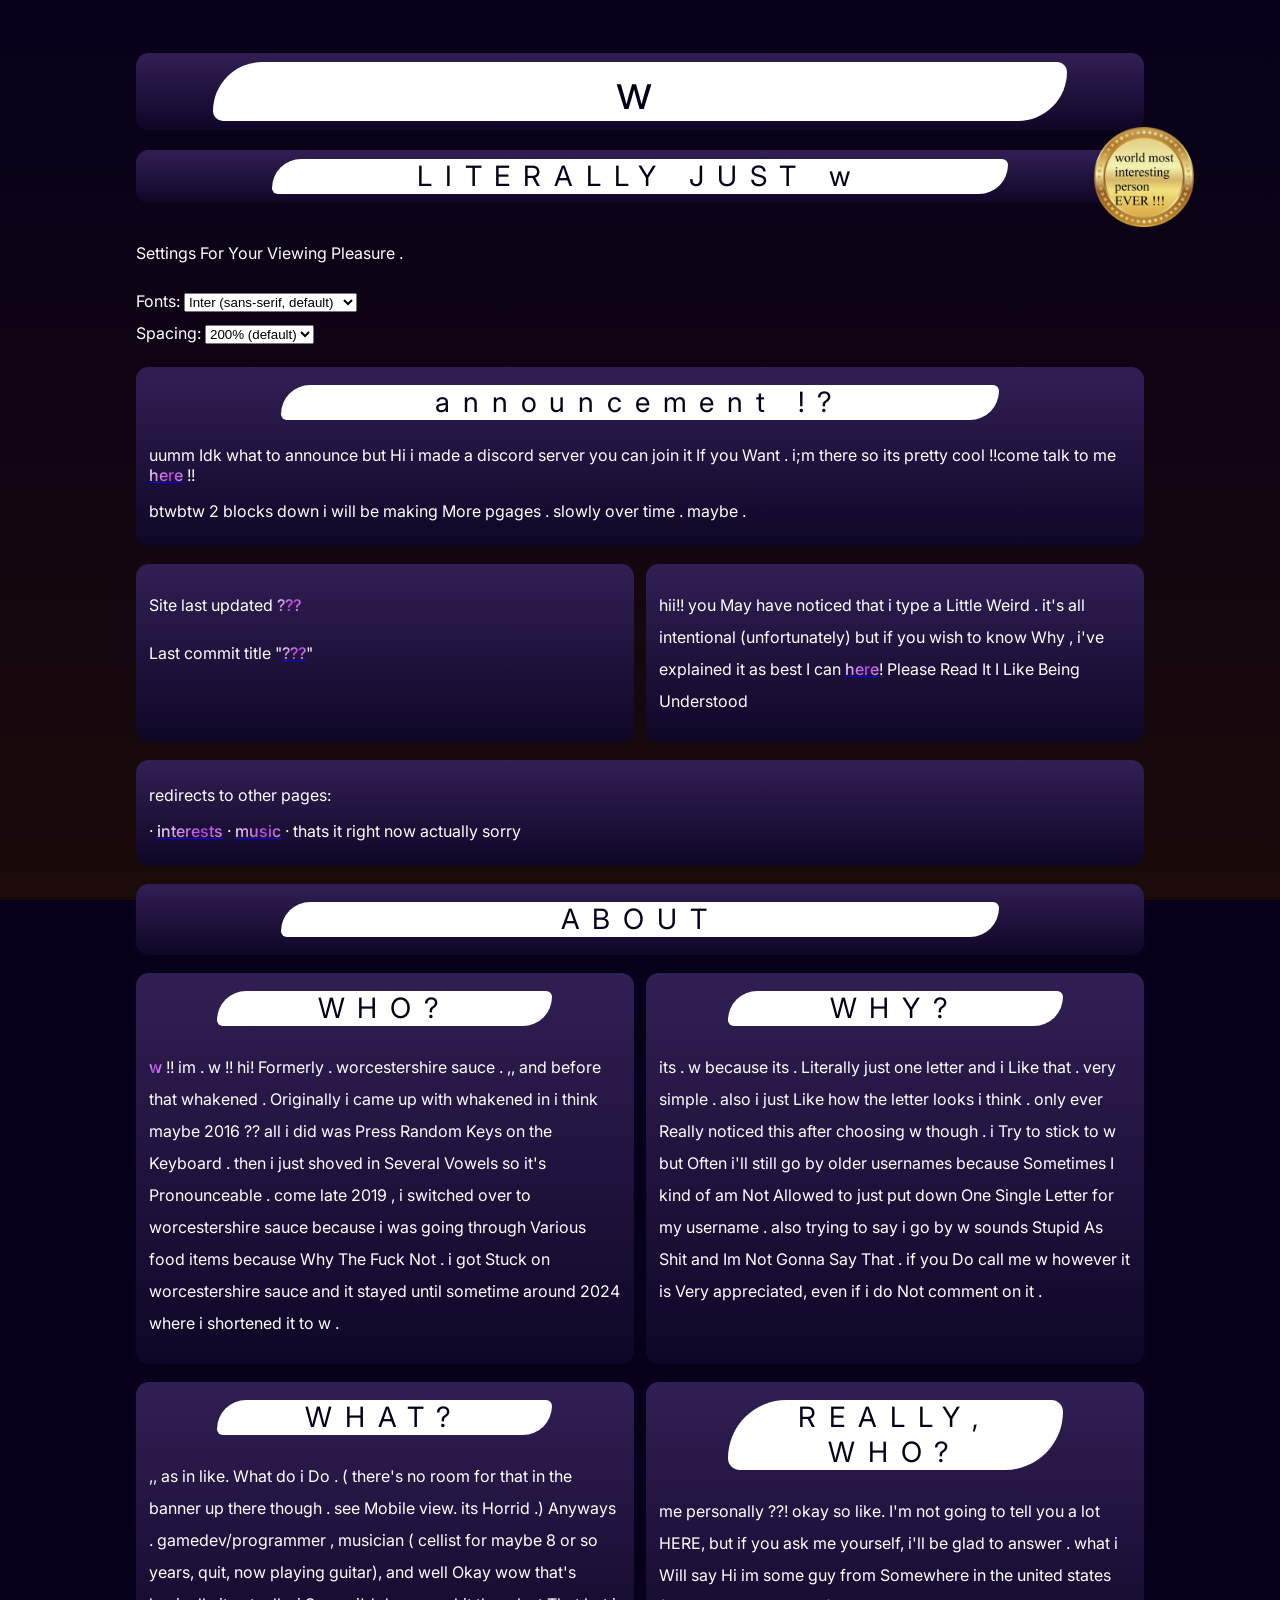
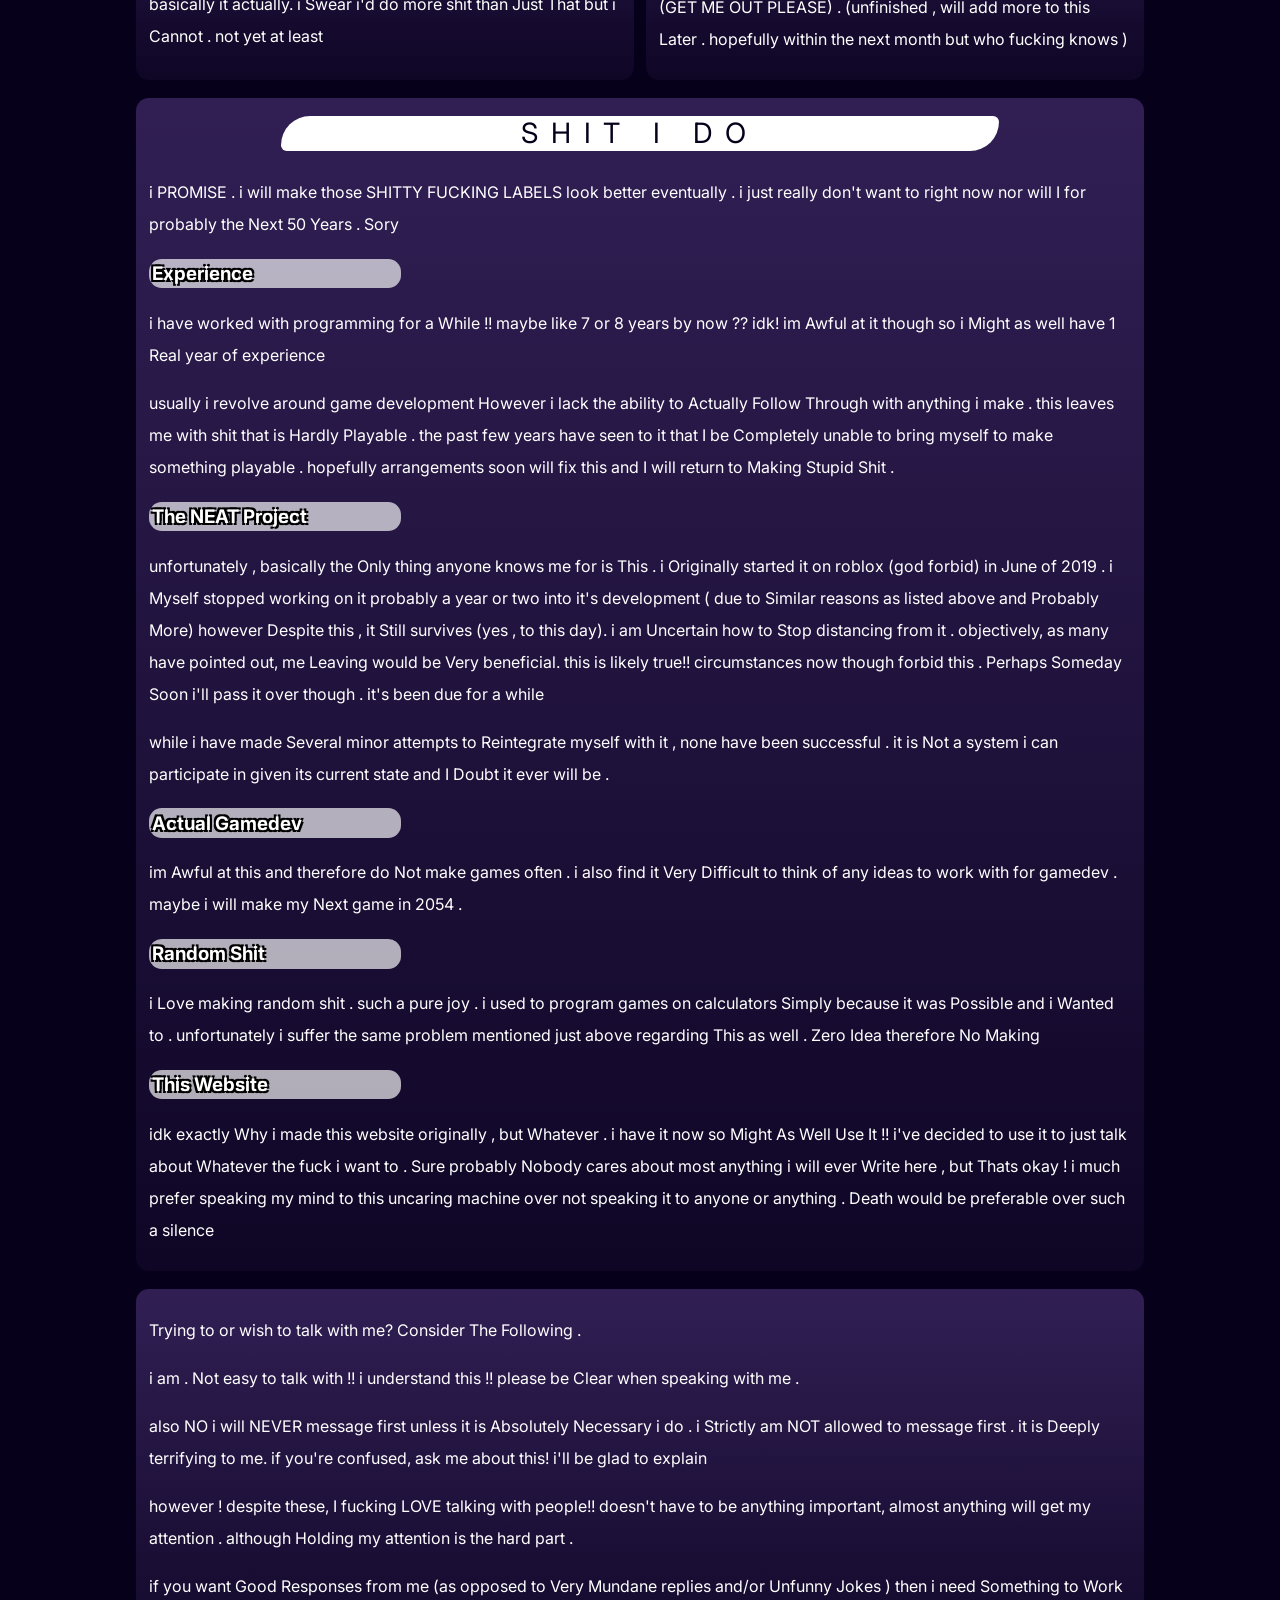
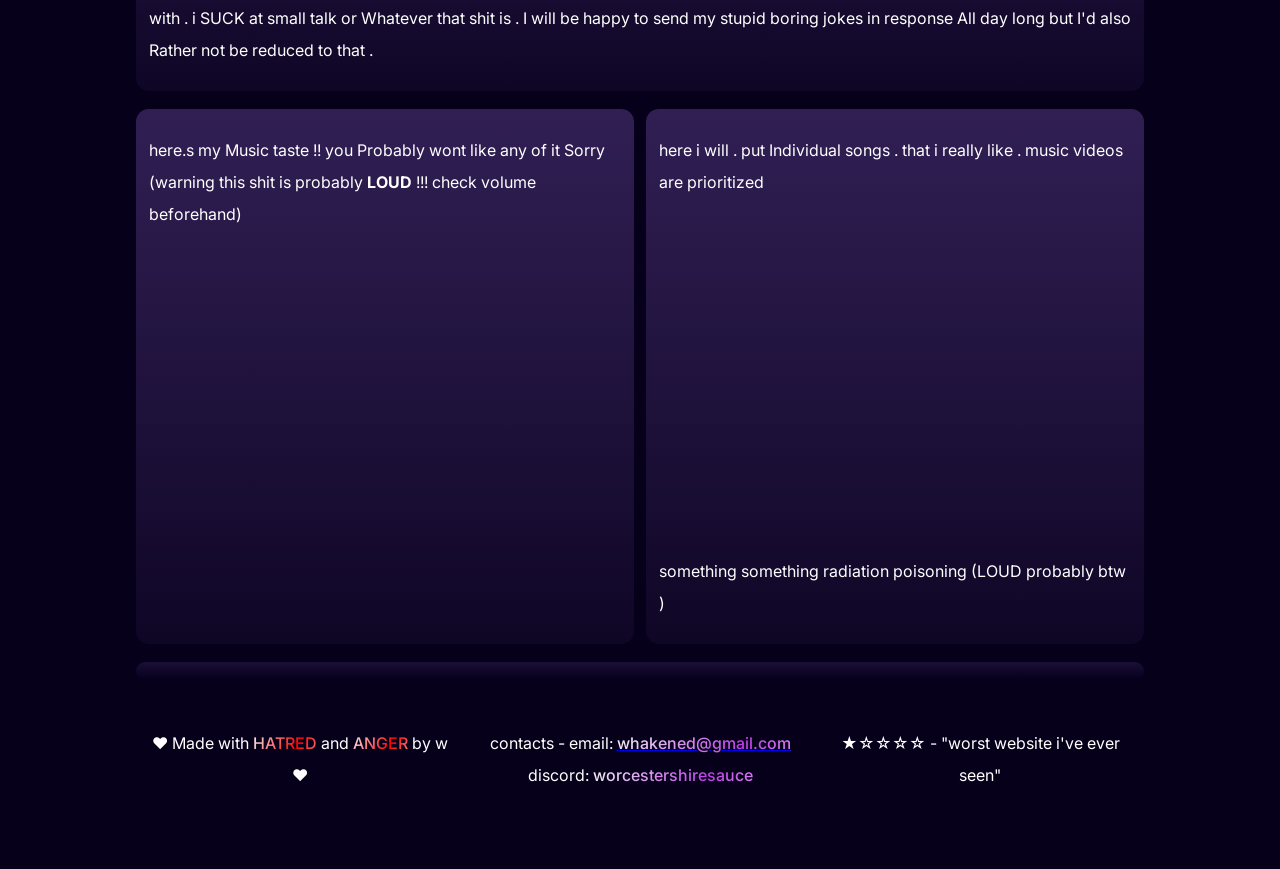
==== commit ac979d04: "unfool" ====
--- a/index.html
+++ b/index.html
@@ -15,7 +15,7 @@
         <meta property="og:description" content="hi im w welcome to my embed" />
         <meta name="viewport" content="width=device-width, initial-scale=1">
         <meta http-equiv="X-UA-Compatible" content="IE=edge">
-        <link rel="stylesheet" href="css/stylesheet_april.css" />
+        <link rel="stylesheet" href="css/stylesheet_exp.css" />
         <link href="https://fonts.googleapis.com/css?display=swap&amp;family=Inter:500,500italic,300,300italic,400,400italic,700,700italic" rel="stylesheet" type="text/css">
         <link rel="preconnect" href="https://fonts.googleapis.com">
         <link rel="preconnect" href="https://fonts.gstatic.com" crossorigin>
--- a/css/stylesheet_exp.css
+++ b/css/stylesheet_exp.css
@@ -0,0 +1,241 @@
+body {
+    padding: 5vh 10vw;
+    background-color: #06001B; 
+    height: 100%;
+    background-repeat: no-repeat;
+    background-attachment: fixed;
+    font-family: 'Inter', sans-serif;
+    background-image: linear-gradient(to bottom, #06001B, #1B0A09);
+
+    animation-name: none;
+    animation-duration: 30000ms;
+    animation-iteration-count: infinite;
+    animation-timing-function: linear;
+}
+div {
+    border-radius: 1vw;
+    background-color: #311F54;
+    padding: 1vh 1vw;
+    color: #fff;
+    font-size: 1rem;
+    background-image: linear-gradient(to bottom, #311F54, #0F0626)
+}
+h3 {
+    color: #fff;
+    border-radius: 1vw;
+    padding: 0.25vw;
+    align-self: left;
+    background: linear-gradient(to right, #fff, #fff0, #fff0);
+    background-image: url("https://wrcstrshr.netlify.app/logo.png");
+    background-blend-mode: difference;
+    background-size: 50vw;
+    background-position: left;
+    background-repeat: no-repeat;
+    background-color: #ffffffaa;
+    text-shadow: #000 2px 2px, #000 2px -2px, #000 -2px 2px, #000 -2px -2px;
+    width: 25%;
+}
+#oneko {
+    border-radius: 0;
+    background-color: #311F5400;
+    padding: 0vh 0vw;
+    margin: none;
+    font-size: 10vw;
+    height: inherit;
+    background-image: none;
+}
+#evil-hover:hover span {
+    display: none;
+}
+#evil-hover:hover:before {
+    content: "I HATE CSS";
+}
+.hidecontent > * {
+    opacity: 100%;
+    transition: opacity 0.3s;
+}
+.hidecontent:not(:hover) > * {
+    opacity: 0%;
+    transition: opacity 0.3s;
+}
+::-webkit-scrollbar {
+    background: linear-gradient(to bottom, #040014, #0F0605);
+}
+::-webkit-scrollbar-thumb {
+    background: linear-gradient(to bottom, #110B1E, #1F0B0A);
+    border-radius: 15px;
+}
+::-webkit-scrollbar-thumb:hover {
+    background: linear-gradient(to bottom, #1A112D, #3D1614);
+    border-radius: 15px;
+}
+.header + br + .contain ~ div {
+    margin-top: 2vh;
+}
+.contain {
+    border-radius: 1vw;
+    padding: 0vh 0vw;
+}
+.row {
+    border-radius: 1vw;
+    padding: 0vh 0vw;
+    display: flex;
+    justify-content:stretch;
+    background-image: none;
+    background: none;
+    line-height:200%;
+}
+ul {
+    line-height:200%;
+}
+.custom-spacing p {
+    line-height:200%;
+}
+.row > div {
+    flex-basis: 100%;
+    margin-left: 0.5vw;
+    margin-right: 0.5vw;
+    height: inherit;
+    overflow:hidden;
+    overflow-wrap:break-word;
+}
+.flex-item:first-child {
+    margin-left: 0vw;
+    margin-right: 0.5vw;
+}
+.flex-item:last-child{
+    margin-left: 0.5vw;
+    margin-right: 0vw;
+}
+.header {
+    text-align: center;
+    letter-spacing: 1vw;
+    font-size: 3rem;
+    color: #06001B;
+    background-color: none;
+}
+.subheader {
+    text-align: center;
+    letter-spacing: 1vw;
+    font-size: 1.75rem;
+    color: #06001B;
+    background-color: #ffffff00;
+    background-image: none;
+}
+.header > .header-text {
+    background-image: url("https://wrcstrshr.netlify.app/logo.png");
+    background-blend-mode: difference;
+    background-size: 50vw;
+    background-position: center;
+    background-repeat: no-repeat;
+    background-color: #fff;
+    margin: 0vh 5vw;
+    border-radius: 5rem 1rem;
+    text-shadow: #fff 2px 2px, #fff 2px -2px, #fff -2px 2px, #fff -2px -2px;
+}
+.subheader > .header-text {
+    background-image: url("https://wrcstrshr.netlify.app/logo.png");
+    background-blend-mode: difference;
+    background-size: 50vw;
+    background-position: center;
+    background-repeat: no-repeat;
+    background-color: #fff;
+    margin: 0vh 5vw;
+    border-radius: 5rem 1rem;
+    text-shadow: #fff 2px 2px, #fff 2px -2px, #fff -2px 2px, #fff -2px -2px;
+    width: 75%;
+    margin-left: 12.5%;
+    line-height: 125%;
+}
+.row > .flex-item > .subheader > .header-text {
+    background-size: 25vw;
+}
+.fadeout {
+    background: linear-gradient(to bottom, #311F5477, #0F062600);
+}
+.inl-b {
+    display: inline-block;
+}
+.quart { 
+    width: calc(97.5% / 4 - 2.25vw);
+    margin-left: 0.75vw;
+    overflow-wrap: break-word;
+}
+.fquart  {
+    width: calc(97.5% / 4 - 2.25vw);
+    margin-left: 0vw;
+    overflow-wrap: break-word;
+}
+.half {
+    width: 47%;
+    overflow-wrap: break-word;
+}
+.full {
+    width: 97.5%;
+    overflow-wrap: break-word;
+}
+.left {
+    float: left;
+}
+.right {
+    float: right;
+}
+.decotext {
+    text-align: center;
+    font-size: 3rem;
+	background: linear-gradient(to bottom, #110B1E, #3D1614);
+    background-clip: text;
+	-webkit-background-clip: text;
+	-webkit-text-fill-color: transparent;
+    letter-spacing: -2px;
+}
+.decocontain {
+    background: none;
+}
+.decotextb {
+    text-align: center;
+    font-size: 3rem;
+    margin-top: -6rem;
+    letter-spacing: -2px;
+}
+.fancy-text {
+    color: #bd3ce8;
+    --glare: #f5f5f5;
+	animation: fancyText 5s ease-in-out infinite;
+	background: linear-gradient(-60deg, currentColor, currentColor, var(--glare), currentColor, var(--glare));
+	background-size: 300%;
+	-webkit-background-clip: text;
+	background-clip: text;
+	-webkit-text-fill-color: transparent;
+    font-weight: 500;
+}
+@keyframes fancyText {
+	0% {background-position: 50% 50%;}
+	50% {background-position: 100% 50%;}
+    100% {background-position: 200% 50%;}
+}
+.scary-ghost-text {
+	animation: scaryGhostText 5s ease-in-out infinite;
+	background: linear-gradient(-60deg, transparent, transparent, #f5f3f5, transparent);
+	background-size: 300%;
+	-webkit-background-clip: text;
+	background-clip: text;
+	-webkit-text-fill-color: transparent;
+    font-weight: 500;
+}
+@keyframes scaryGhostText {
+	0% {background-position: 50% 50%;}
+	50% {background-position: 100% 50%;}
+    100% {background-position: 200% 50%;}
+}
+
+/* SPIN !!!! YEAJH */
+
+@-webkit-keyframes spin {
+    from { -webkit-transform: rotate(0deg); }
+    to { -webkit-transform: rotate(360deg); }
+}
+@keyframes spin {
+    from { transform:rotate(0deg); }
+    to { transform:rotate(360deg); }
+}
